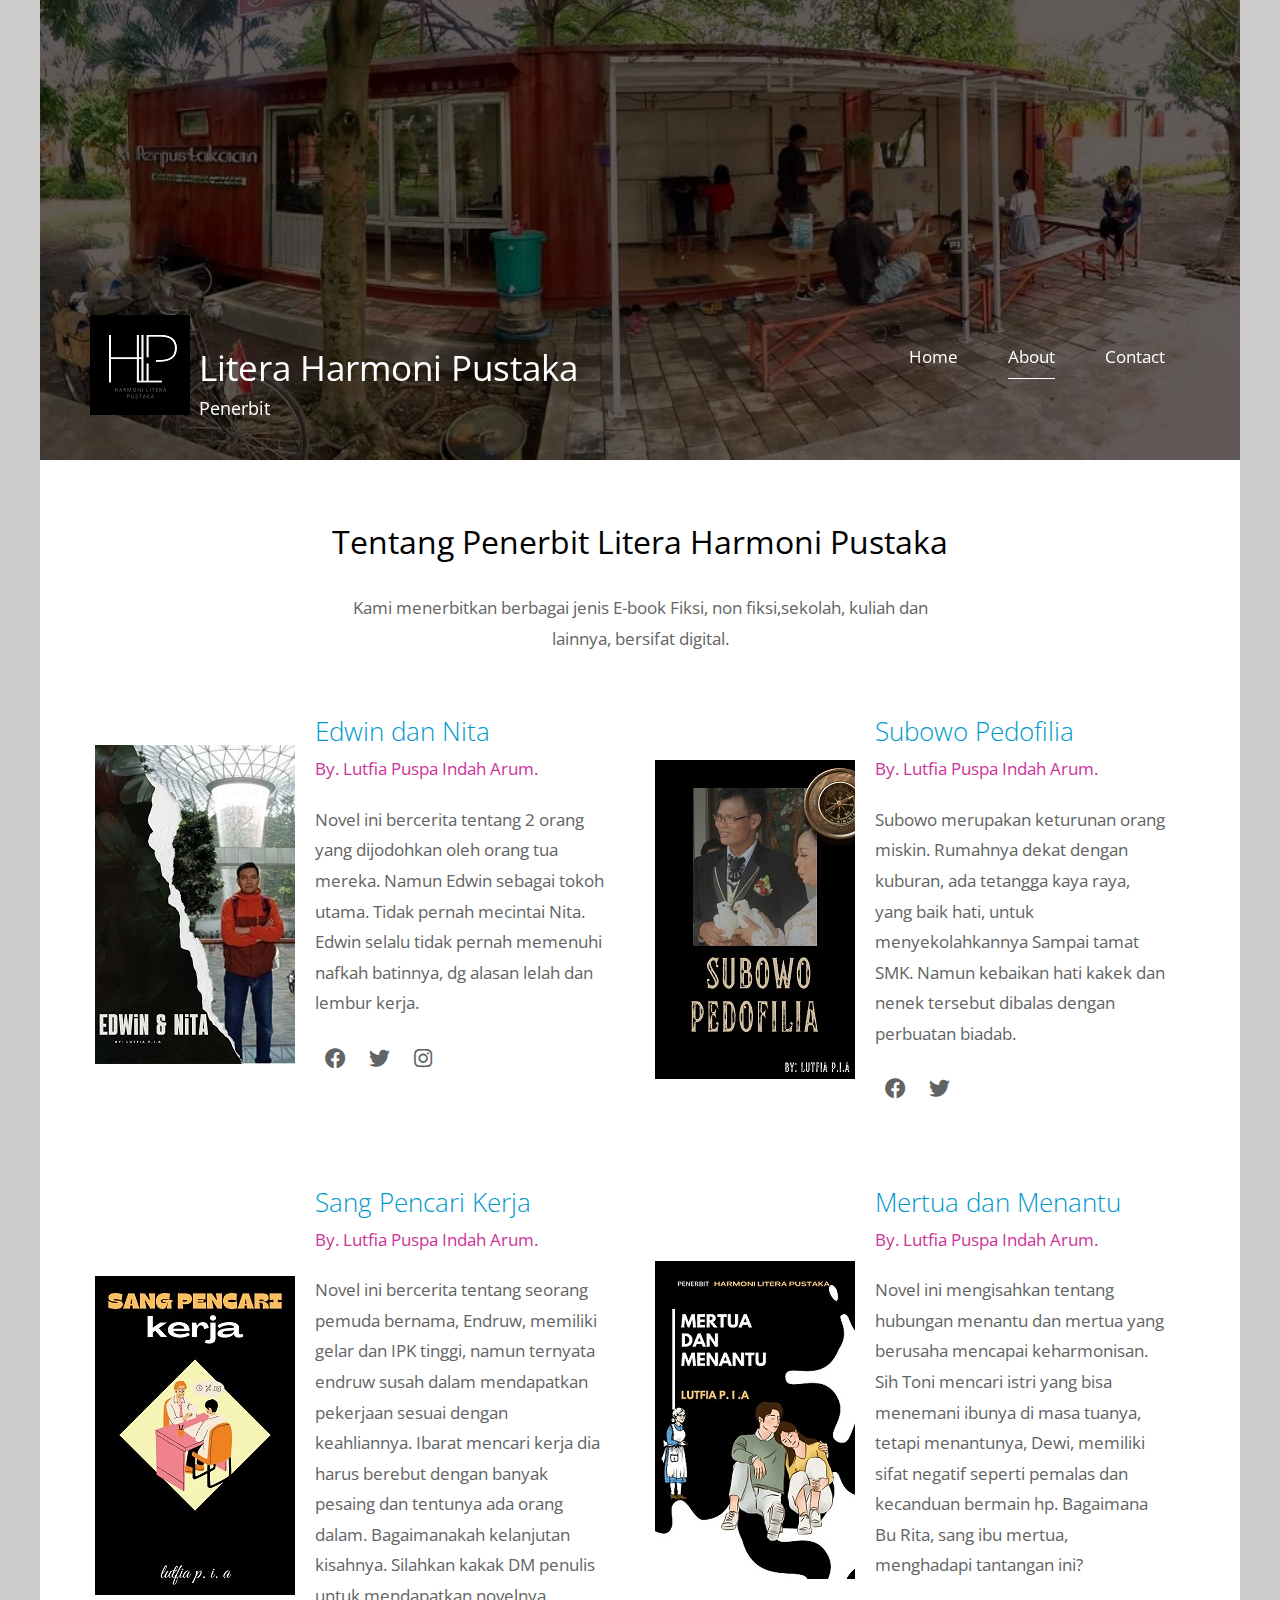
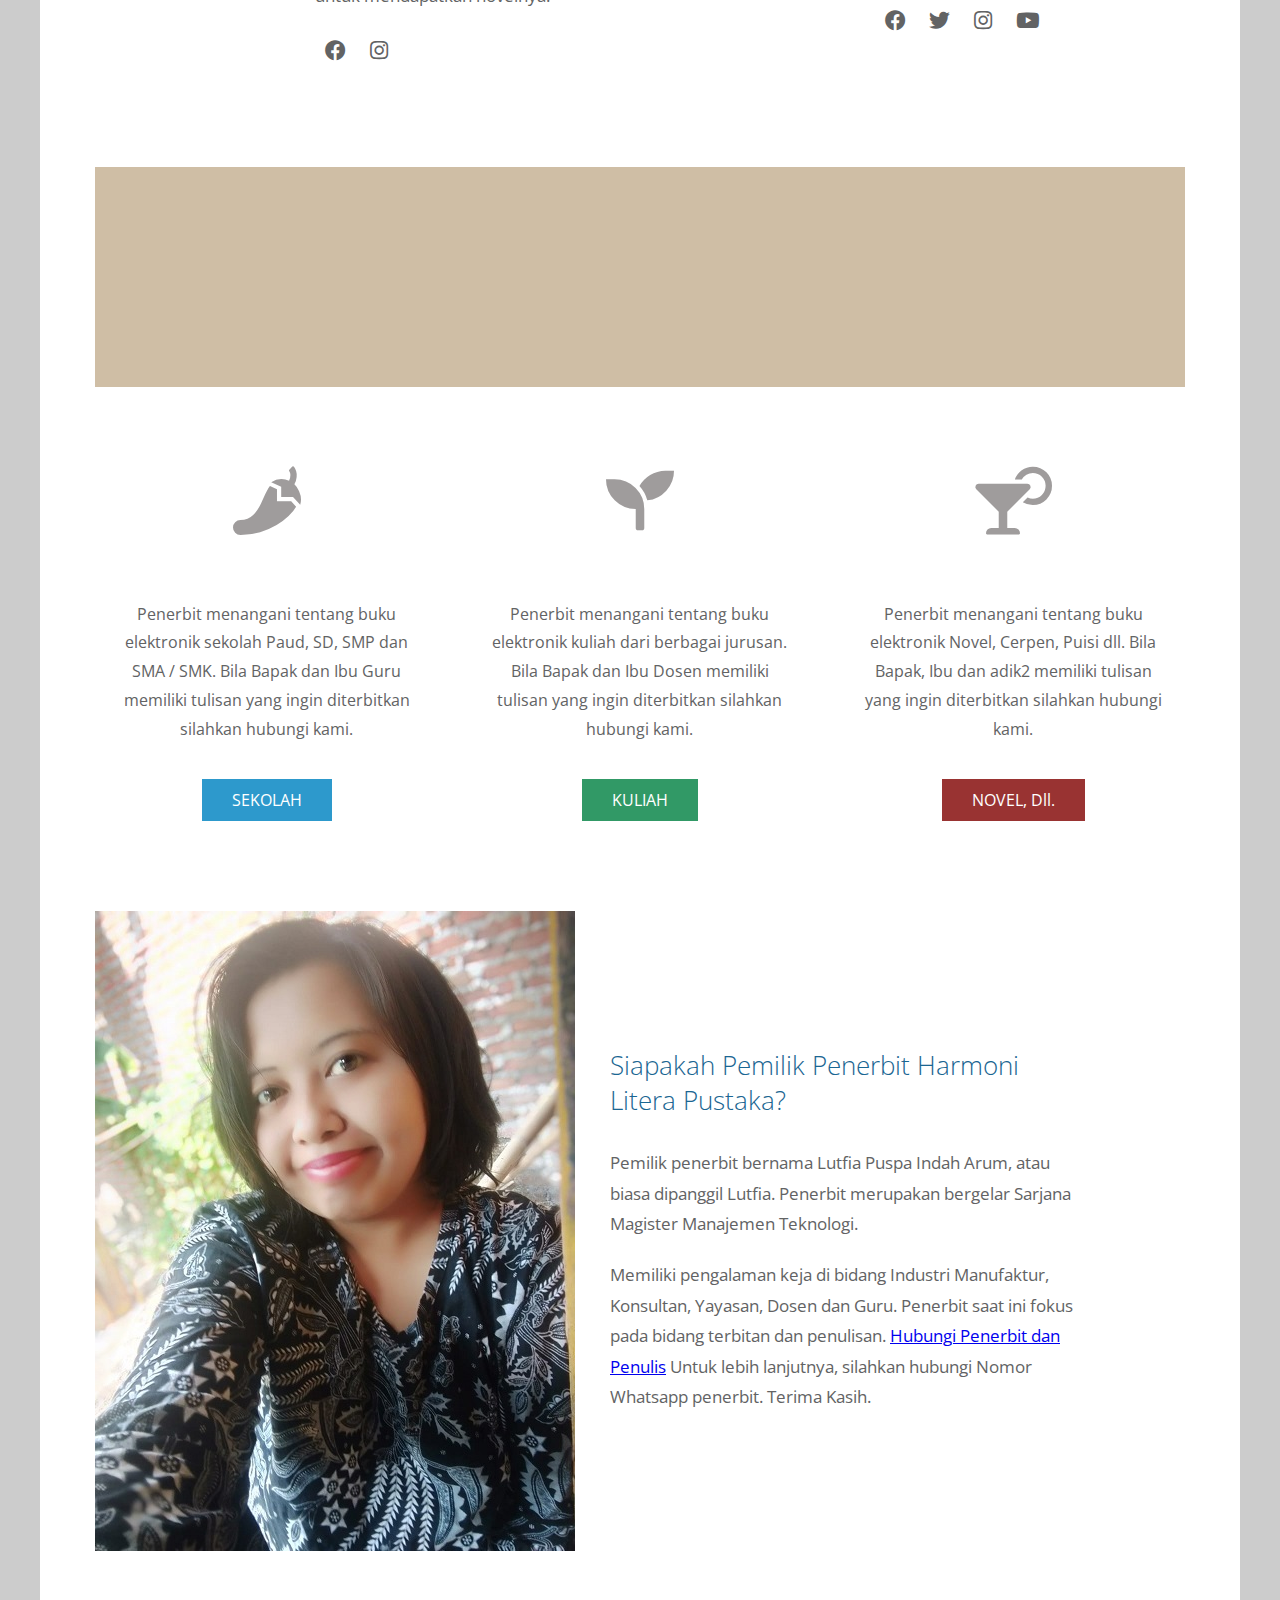
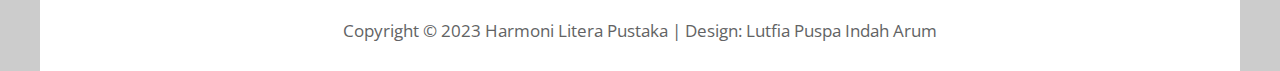
==== about.html @ 4034513a "Add files via upload" ====
<!DOCTYPE html>
<html>

<head>
	<meta charset="UTF-8" />
    <meta name="viewport" content="width=device-width, initial-scale=1.0" />
    <meta http-equiv="X-UA-Compatible" content="ie=edge" />
    <title>Litera Harmoni Pustaka - Penerbit</title>
    <link href="https://fonts.googleapis.com/css?family=Open+Sans:300,400" rel="stylesheet" />
    <link href="css/all.min.css" rel="stylesheet" />
	<link href="css/templatemo-style.css" rel="stylesheet" />
</head>
<!--

Simple House

https://templatemo.com/tm-539-simple-house

-->
<body> 

	<div class="container">
	<!-- Top box -->
		<!-- Logo & Site Name -->
		<div class="placeholder">
			<div class="parallax-window" data-parallax="scroll" data-image-src="img/simple-house-01.jpg">
				<div class="tm-header">
					<div class="row tm-header-inner">
						<div class="col-md-6 col-12">
							<img src="img/simple-house-logo.png" alt="Logo" class="tm-site-logo" /> 
							<div class="tm-site-text-box">
								<h1 class="tm-site-title">Litera Harmoni Pustaka</h1>
								<h6 class="tm-site-description">Penerbit</h6>	
							</div>
						</div>
						<nav class="col-md-6 col-12 tm-nav">
							<ul class="tm-nav-ul">
								<li class="tm-nav-li"><a href="index.html" class="tm-nav-link">Home</a></li>
								<li class="tm-nav-li"><a href="about.html" class="tm-nav-link active">About</a></li>
								<li class="tm-nav-li"><a href="contact.html" class="tm-nav-link">Contact</a></li>
							</ul>
						</nav>	
					</div>
				</div>
			</div>
		</div>

		<main>
			<header class="row tm-welcome-section">
				<h2 class="col-12 text-center tm-section-title">Tentang Penerbit Litera Harmoni Pustaka</h2>
				<p class="col-12 text-center">Kami menerbitkan berbagai jenis E-book Fiksi, non fiksi,sekolah, kuliah dan lainnya, bersifat digital.</p>
			</header>

			<div class="tm-container-inner tm-persons">
				<div class="row">
					<article class="col-lg-6">
						<figure class="tm-person">
							<img src="img/about-01.jpg" alt="Image" class="img-fluid tm-person-img" />
							<figcaption class="tm-person-description">
								<h4 class="tm-person-name">Edwin dan Nita</h4>
								<p class="tm-person-title">By. Lutfia Puspa Indah Arum.</p>
								<p class="tm-person-about">Novel ini bercerita tentang 2 orang
								yang dijodohkan oleh orang tua mereka. Namun Edwin sebagai tokoh utama.
								Tidak pernah mecintai Nita. Edwin selalu tidak pernah memenuhi nafkah batinnya, dg alasan lelah dan lembur kerja.</p>
								<div>
									<a href="https://fb.com" class="tm-social-link"><i class="fab fa-facebook tm-social-icon"></i></a>
									<a href="https://twitter.com" class="tm-social-link"><i class="fab fa-twitter tm-social-icon"></i></a>
									<a href="https://instagram.com" class="tm-social-link"><i class="fab fa-instagram tm-social-icon"></i></a>
								</div>
							</figcaption>
						</figure>
					</article>
					<article class="col-lg-6">
						<figure class="tm-person">
							<img src="img/about-02.jpg" alt="Image" class="img-fluid tm-person-img" />
							<figcaption class="tm-person-description">
								<h4 class="tm-person-name">Subowo Pedofilia</h4>
								<p class="tm-person-title">By. Lutfia Puspa Indah Arum.</p>
								<p class="tm-person-about">Subowo merupakan keturunan orang miskin.
								Rumahnya dekat dengan kuburan, ada tetangga kaya raya, yang baik hati, untuk menyekolahkannya
								Sampai tamat SMK. Namun kebaikan hati kakek dan nenek tersebut dibalas dengan perbuatan biadab.</p>
								<div>
									<a href="https://fb.com" class="tm-social-link"><i class="fab fa-facebook tm-social-icon"></i></a>
									<a href="https://twitter.com" class="tm-social-link"><i class="fab fa-twitter tm-social-icon"></i></a>
								</div>
							</figcaption>
						</figure>
					</article>
					<article class="col-lg-6">
						<figure class="tm-person">
							<img src="img/about-03.jpg" alt="Image" class="img-fluid tm-person-img" />
							<figcaption class="tm-person-description">
								<h4 class="tm-person-name">Sang Pencari Kerja</h4>
								<p class="tm-person-title">By. Lutfia Puspa Indah Arum.</p>
								<p class="tm-person-about">Novel ini bercerita tentang seorang pemuda bernama,
								Endruw, memiliki gelar dan IPK tinggi, namun ternyata endruw susah dalam mendapatkan pekerjaan 
								sesuai dengan keahliannya. Ibarat mencari kerja dia harus berebut dengan banyak pesaing dan tentunya ada orang dalam.
								Bagaimanakah kelanjutan kisahnya. Silahkan kakak DM penulis untuk mendapatkan novelnya.</p>
								<div>
									<a href="https://fb.com" class="tm-social-link"><i class="fab fa-facebook tm-social-icon"></i></a>
									<a href="https://instagram.com" class="tm-social-link"><i class="fab fa-instagram tm-social-icon"></i></a>
								</div>
							</figcaption>
						</figure>
					</article>
					<article class="col-lg-6">
						<figure class="tm-person">
							<img src="img/about-04.jpg" alt="Image" class="img-fluid tm-person-img" />
							<figcaption class="tm-person-description">
								<h4 class="tm-person-name">Mertua dan Menantu</h4>
								<p class="tm-person-title">By. Lutfia Puspa Indah Arum.</p>
								<p class="tm-person-about">Novel ini mengisahkan tentang hubungan menantu dan mertua yang berusaha mencapai keharmonisan. 
								Sih Toni mencari istri yang bisa menemani ibunya di masa tuanya, tetapi menantunya, Dewi, memiliki sifat negatif seperti pemalas dan kecanduan bermain hp.
								Bagaimana Bu Rita, sang ibu mertua, menghadapi tantangan ini?</p>
								<div>
									<a href="https://fb.com" class="tm-social-link"><i class="fab fa-facebook tm-social-icon"></i></a>
									<a href="https://twitter.com" class="tm-social-link"><i class="fab fa-twitter tm-social-icon"></i></a>
									<a href="https://instagram.com" class="tm-social-link"><i class="fab fa-instagram tm-social-icon"></i></a>
									<a href="https://youtube.com" class="tm-social-link"><i class="fab fa-youtube tm-social-icon"></i></a>
								</div>
							</figcaption>
						</figure>
					</article>
				</div>
			</div>
			<div class="tm-container-inner tm-featured-image">
				<div class="row">
					<div class="col-12">
						<div class="placeholder-2">
							<div class="parallax-window-2" data-parallax="scroll" data-image-src="img/about-05.jpg"></div>		
						</div>
					</div>
				</div>
			</div>
			<div class="tm-container-inner tm-features">
				<div class="row">
					<div class="col-lg-4">
						<div class="tm-feature">
							<i class="fas fa-4x fa-pepper-hot tm-feature-icon"></i>
							<p class="tm-feature-description">Penerbit menangani tentang buku elektronik sekolah Paud, SD, SMP dan SMA / SMK. Bila Bapak dan Ibu Guru memiliki tulisan yang ingin diterbitkan silahkan hubungi kami.</p>
							<a href="index.html" class="tm-btn tm-btn-primary">SEKOLAH</a>
						</div>
					</div>
					<div class="col-lg-4">
						<div class="tm-feature">
							<i class="fas fa-4x fa-seedling tm-feature-icon"></i>
							<p class="tm-feature-description">Penerbit menangani tentang buku elektronik kuliah dari berbagai jurusan. Bila Bapak dan Ibu Dosen memiliki tulisan yang ingin diterbitkan silahkan hubungi kami.</p>
							<a href="index.html" class="tm-btn tm-btn-success">KULIAH</a>
						</div>
					</div>
					<div class="col-lg-4">
						<div class="tm-feature">
							<i class="fas fa-4x fa-cocktail tm-feature-icon"></i>
							<p class="tm-feature-description">Penerbit menangani tentang buku elektronik Novel, Cerpen, Puisi dll. Bila Bapak, Ibu dan adik2 memiliki tulisan yang ingin diterbitkan silahkan hubungi kami.</p>
							<a href="index.html" class="tm-btn tm-btn-danger">NOVEL, Dll.</a>
						</div>
					</div>
				</div>
			</div>
			<div class="tm-container-inner tm-history">
				<div class="row">
					<div class="col-12">
						<div class="tm-history-inner">
							<img src="img/about-06.jpg" alt="Image" class="img-fluid tm-history-img" />
							<div class="tm-history-text"> 
								<h4 class="tm-history-title">Siapakah Pemilik Penerbit Harmoni Litera Pustaka?</h4>
								<p class="tm-mb-p">Pemilik penerbit bernama Lutfia Puspa Indah Arum, atau biasa dipanggil Lutfia. Penerbit merupakan bergelar Sarjana Magister Manajemen Teknologi.</p>
								<p>Memiliki pengalaman keja di bidang Industri Manufaktur, Konsultan, Yayasan, Dosen dan Guru. Penerbit saat ini fokus pada bidang terbitan dan penulisan. <a href="https://wa.me/6282245206778">Hubungi Penerbit dan Penulis</a> Untuk lebih lanjutnya, silahkan hubungi Nomor Whatsapp penerbit. Terima Kasih.</p>
							</div>
						</div>	
					</div>
				</div>
			</div>
		</main>

		<footer class="tm-footer text-center">
			<p>Copyright &copy; 2023 Harmoni Litera Pustaka
            
            | Design: <a rel="nofollow" href="https://templatemo.com">Lutfia Puspa Indah Arum</a></p>
		</footer>
	</div>
	<script src="js/jquery.min.js"></script>
	<script src="js/parallax.min.js"></script>
</body>
</html>
---- css/templatemo-style.css ----
/*

Simple House

https://templatemo.com/tm-539-simple-house

*/

ul, nav, body, h1, h2, h4, h6, p, figure {
  margin: 0;
  padding: 0;
}

a, button { transition: all 0.3s ease; }

/* Bootstrap grid system  */

html {
  box-sizing: border-box;
  -ms-overflow-style: scrollbar;
}

*,
*::before,
*::after {
  box-sizing: inherit;
}

.container {
  width: 100%;
  max-width: 1200px;
  margin-right: auto;
  margin-left: auto;
}

.tm-container-inner,
.tm-container-inner-2 {
  padding-left: 15px;
  padding-right: 15px;
}

.row {
  display: -ms-flexbox;
  display: flex;
  -ms-flex-wrap: wrap;
  flex-wrap: wrap;
  margin-left: -15px;
  margin-right: -15px;
}

.col-lg-3,
.col-lg-4,
.col-lg-6,
.col-md-4,
.col-md-6,
.col-sm-6, 
.col-12 {
  position: relative;
  width: 100%;
  padding-right: 15px;
  padding-left: 15px;
}

.col-12 {
  -ms-flex: 0 0 100%;
  flex: 0 0 100%;
  max-width: 100%;
}

@media (min-width: 576px) {
  .col-sm-6 {
    -ms-flex: 0 0 50%;
    flex: 0 0 50%;
    max-width: 50%;
  }
}

@media (min-width: 768px) {
  .col-md-4 {
    -ms-flex: 0 0 33.333333%;
    flex: 0 0 33.333333%;
    max-width: 33.333333%;
  }
  
  .col-md-6 {
    -ms-flex: 0 0 50%;
    flex: 0 0 50%;
    max-width: 50%;
  }
}

@media (min-width: 992px) {
  .col-lg-3 {
    -ms-flex: 0 0 25%;
    flex: 0 0 25%;
    max-width: 25%;
  }
  
  .col-lg-4 {
    -ms-flex: 0 0 33.333333%;
    flex: 0 0 33.333333%;
    max-width: 33.333333%;
  }
  
  .col-lg-6 {
    -ms-flex: 0 0 50%;
    flex: 0 0 50%;
    max-width: 50%;
  }
}

/*
  primary: #2D99CC
  success: #319966
  danger: #993332
*/

.tm-btn {
  display: inline-block;
  font-size: 1rem;
  width: auto;
  padding: 10px 30px;
  text-decoration: none;
  cursor: pointer;
  border: 0;
}

.tm-btn-default {
  border: 1px solid #ccc;
  background-color: transparent;
  color: #626364;
}

.tm-btn-default:hover,
.tm-btn-default:focus {
  color: white;
  background-color: #98999A;
}

.tm-btn-primary {
  background-color: #2D99CC;
  color: white;
}

.tm-btn-primary:hover,
.tm-btn-primary:focus {
  background-color: #1b6f96;
}

.tm-btn-success {
  background-color: #319966;
  color: white;
}

.tm-btn-success:hover,
.tm-btn-success:focus {
  background-color: #1d6e46;
}

.tm-btn-danger {
  background-color: #993332;
  color: white;
}

.tm-btn-danger:hover,
.tm-btn-danger:focus {
  background-color: #752423;
}

.tm-mb-45 {
  margin-bottom: 45px;
}

.tm-mb-p {
    margin-bottom: 20px;
}

.tm-text-success {
  color: #319966;
}

.text-center {
  text-align: center;
}

.hidden {
  display: none !important;
}

.img-fluid {
  max-width: 100%;
  height: auto;
}

body {
  font-family: 'Open Sans', Arial, sans-serif;
  font-size: 17px;
  background-color: #ccc;
  overflow-x: hidden;
}

.container {
  background-color: white;
}

p, address {
  color: #626364;
  line-height: 1.8;
}

/* Set width and height in JS */
.placeholder {
  width: 100%;
  min-height: 460px;
  background-color: #556E5B;
}

.placeholder-2 {
  width: 100%;
  min-height: 220px;
  background-color: #CFBEA5;
  position: relative;
  z-index: 998;
}

.parallax-window {
  min-height: 460px;
  background: transparent;
  position: relative;
}

.parallax-window-2 {
  min-height: 220px;
  width: 100%;
  margin-left: auto;
  margin-right: auto;
  background: transparent;
  position: relative;
}

.parallax-mirror {
  z-index: 999 !important;
}

.tm-header {
  position: absolute;
  bottom: 0;
  left: 0;
  width: 100%;
  color: white;
  z-index: 1000;
}

.tm-header-inner {
  padding: 40px 50px;
}

@media (max-width: 991px) {
  .tm-header-inner {
    padding: 30px 15px;
  }
}

.tm-site-logo {
  display: inline-block;
  margin-right: 5px;
}

.tm-site-text-box {
  display: inline-block;
}

.tm-site-title {
  font-size: 2.2rem;
  font-weight: 400;
  margin-bottom: 5px;
}

.tm-site-description {
  font-size: 1.1rem;
  font-weight: 400;
}

.tm-nav {
  text-align: right;
  margin-top: 30px;
}

.tm-nav-ul {
  display: flex;
  justify-content: flex-end;
}

.tm-nav-li {
  list-style: none;
  display: block;
  margin-bottom: 0;
  padding-right: 25px;
  padding-left: 25px;
}

@media (max-width: 991px) {
  .tm-nav-li {
    padding-right: 15px;
    padding-left: 15px;
  }
}

.tm-nav-link {
  color: white;
  text-decoration: none;
  padding-bottom: 10px;
}

.tm-nav-link.active,
.tm-nav-link:hover {
  border-bottom: 1px solid white;
}

.tm-welcome-section {
  margin: 60px auto;
  max-width: 655px;
}

.tm-section-title {
  font-size: 2rem;
  font-weight: 400;
  margin-bottom: 30px;
}

.tm-gallery {
  margin-bottom: 80px;
}

.tm-gallery-page {
  max-width: 280px;
  margin-left: auto;
  margin-right: auto;
  display: -ms-flexbox;
  display: flex;
  -ms-flex-wrap: wrap;
  flex-wrap: wrap;
}

.tm-gallery-description {
  font-size: 0.95rem;
}

.tm-section,
.tm-container-inner,
.tm-container-inner-2 {
  margin-left: auto;
  margin-right: auto;
}

/* Small devices (landscape phones, 576px and up) */
@media (min-width: 576px) {
  .tm-gallery-page {
    max-width: 560px;
  }
}

/* Medium devices (tablets, 768px and up) */
@media (min-width: 768px) {
  .tm-gallery-page,
  .tm-section,
  .tm-container-inner,
  .tm-container-inner-2 {
    max-width: 840px;
  }
}

/* Large devices (desktops, 992px and up) */
@media (min-width: 992px) {
  .tm-gallery-page,
  .tm-section {
    max-width: 1120px;
  }
  
  .tm-container-inner {
    max-width: 1120px;
  }
  
  .tm-container-inner-2 {
    max-width: 900px;
  }
}

.tm-gallery-item {
  max-width: 280px;
}

.tm-gallery-img {
  margin-bottom: 20px;
}

.tm-gallery-title {
  font-size: 1.3rem;
  font-weight: 400;
  color: #1A6692;
  margin-bottom: 15px;
}

.tm-gallery-description {
  margin-bottom: 20px;
}

.tm-gallery-price {
  font-size: 1.25rem;
  color: #2F956D;
  margin-bottom: 60px;
}

.tm-paging-links {
  text-align: center;
  margin-bottom: 40px;
}

.tm-paging-item {
  list-style: none;
  display: inline-block;
  border: 1px solid #2F956D;
  margin: 7px;
}

.tm-paging-link {
  padding: 10px 30px;
  display: flex;
  align-items: center;
  justify-content: center;
  text-decoration: none;
  color: #2F956D;
  background-color: transparent;
}

.tm-paging-link.active,
.tm-paging-link:hover {
  background-color: #2F956D;
  color: white;
}

.tm-description-figure {
  text-align: center;  
}

.tm-description-box {
  margin-left: auto;
  margin-right: auto;
}

.tm-description-box {
  padding-left: 0;
  padding-right: 0;
  display: flex;
  flex-direction: column;
  margin-top: 30px;
  max-width: 530px;
}

@media (min-width: 768px) {
  .tm-description-box {
    padding-left: 5px;
    padding-right: 40px;
    margin-top: 0;
  }
}

.tm-right {
  align-self: flex-end;
}

.tm-footer {
  padding: 25px 15px;
  margin-top: 40px;
}

.tm-footer a {
  color: #626364;
  text-decoration: none;
}

.tm-footer a:hover {
  color: #1A6692;
}

/* About */
.tm-persons {
  margin-bottom: 20px;
}

.tm-person {
  display: flex;
  flex-direction: column;
  align-items: center;
  justify-content: center;
  margin-bottom: 60px;
}

@media (min-width: 420px) {
  .tm-person {
    flex-direction: row;
  }
}

.tm-person-description {
  padding-left: 20px;
  padding-right: 20px;
}

.tm-person-name {
  font-size: 1.6rem;
  font-weight: 300;
  color: #09C;
  margin-bottom: 5px;
  margin-top: 15px;
}

@media (min-width: 420px) {
  .tm-person-name {
    margin-top: 0;
  }
}

.tm-person-title {
  color: #C39;
  margin-bottom: 20px;
}

.tm-person-about {
  margin-bottom: 20px;
}

.tm-social-link {
  color: #626364;
  display: inline-block;
  border-radius: 1px;
  background-color: transparent;
  font-size: 1.3rem;
  text-decoration: none;
  width: 40px;
  height: 40px;
  margin-right: 0;
  margin-bottom: 15px;
}

.tm-social-link:hover {
  color: white;
  background-color: #626364;
}

.tm-social-icon {
  display: flex;
  align-items: center;
  justify-content: center;
  width: 100%;
  height: 100%;
}

.tm-feature {
  text-align: center;
  padding: 45px 20px;
}

.tm-feature-icon {
  color: #9f9c9c;
  margin-bottom: 65px;
}

.tm-feature-description {
  margin-bottom: 35px;
  font-size: 1rem;
}

.tm-features {
  margin-top: 35px;
}

.tm-history {
  margin-top: 45px;
}

.tm-history-inner {
  display: flex;
  align-items: center;
  justify-content: center;
  flex-direction: column;
}

.tm-history-img {
  max-width: 100%;
}

@media (min-width: 768px) {
 .tm-history-img {
    max-width: 50%;
  }
  
  .tm-history-inner {
    flex-direction: row;
  }
}

.tm-history-title {
  font-size: 1.6rem;
  font-weight: 300;
  color: #1A6692;
  margin-bottom: 30px;
}

.tm-history-text {
  max-width: 480px;
  margin: 15px auto 0;
}

.tm-history-description {
  margin-bottom: 40px;
}

@media (min-width: 768px) {
 .tm-history-text {
    max-width: auto;
    margin: 0 auto 0 35px;
  } 
}

/* Contact Page */
.tm-contact-form {
  max-width: 100%;
}

@media (min-width: 768px) {
 .tm-contact-form {
    max-width: 310px;
  } 
}

.tm-d-flex {
  display: flex;
  flex-direction: column;
}

.tm-btn-right {
  align-self: flex-end;
}

.form-group {
  margin-bottom: 30px;
}

.form-control {
  display: block;
  width: 100%;
  padding: 0.375rem 0.75rem;
  font-size: 1.1rem;
  font-weight: 400;
  line-height: 1.5;
  color: #626364;
  background-color: #fff;
  background-clip: padding-box;
  border: 1px solid #ced4da;
  border-right: 0;
  border-top: 0;
  border-left: 0;
  border-radius: 0;
  transition: border-color 0.15s ease-in-out, box-shadow 0.15s ease-in-out;
}

.form-control::-ms-expand {
  background-color: transparent;
  border: 0;
}

.form-control:focus {
  color: #495057;
  background-color: #fff;
  border-color: #80bdff;
  outline: 0;
  box-shadow: 0 0 0 0.2rem rgba(0, 123, 255, 0.25);
}

.form-control::-webkit-input-placeholder {
  color: #6c757d;
  opacity: 1;
}

.form-control::-moz-placeholder {
  color: #6c757d;
  opacity: 1;
}

.form-control:-ms-input-placeholder {
  color: #6c757d;
  opacity: 1;
}

.form-control::-ms-input-placeholder {
  color: #6c757d;
  opacity: 1;
}

.form-control::placeholder {
  color: #6c757d;
  opacity: 1;
}

.tm-info-title {
  font-size: 1.6rem;
  font-weight: 300;
  margin-bottom: 30px;
}

address {
  font-style: normal;
  margin-bottom: 50px;
}

.tm-address-box {
  max-width: 100%;
}

@media (min-width: 768px) {
 .tm-address-box {
    max-width: 315px;
  } 
}

.tm-contact-icon {
  display: inline-block;
  margin-right: 25px;
  color: #319966;
}

.tm-contact-link {
  display: inline-block;
  color: #626364;
  margin-bottom: 25px;
  text-decoration: none;
}

.tm-contact-social {
  margin-top: 10px;
}

.tm-map {
  max-width: 900px;
  height: 450px;
  width: 100%;
  margin-left: auto;
  margin-right: auto;
}

.tm-map iframe {
  width: 100%;
  height: 100%;
}

.tm-contact-section {
  padding-bottom: 30px;
}

.tm-map-section {
  padding-top: 40px;
  padding-bottom: 40px;
}

.tm-info-section {
  padding-top: 30px;
}

.tm-faq {
  max-width: 650px;
  margin-left: auto;
  margin-right: auto;
}

.tm-accordion {
  padding-top: 40px;
}

/* https://www.w3schools.com/howto/howto_js_accordion.asp */
/* Style the buttons that are used to open and close the accordion panel */
.accordion {
  font-size: 1.2rem;
  font-family: 'Open Sans', Helevetica, Arial, sans-serif;
  color: #999;
  background-color: transparent;
  border: 1px solid #d0d0d0;
  margin-bottom: 17px;
  margin-top: 17px;
  cursor: pointer;
  padding: 10px 20px 6px;
  width: 100%;
  text-align: left;
  outline: none;
  transition: 0.4s;
}

/* Add a background color to the button if it is clicked on (add the .active class with JS), and when you move the mouse over it (hover) */
.accordion.active, .accordion:hover {
  color: #09C;
}

@keyframes changeIcon {
  0% {
    content: '\f0d9';
  }
  50% {
    color: white;
  }
  100% {
    content: "\f0d7";
  }
}

@keyframes changeIconBack {
  0% {
    content: '\f0d7';
  }
  50% {
    color: white;
  }
  100% {
    content: "\f0d9";
  }
}

.accordion:after {
  font-family: 'Font Awesome 5 Free';
  font-weight: 900;
  animation: changeIconBack 0.3s linear;
  content: '\f0d9';
  font-size: 2rem;
  color: #999;
  float: right;
  margin-left: 5px;
}

.accordion.active:after {
  animation: changeIcon 0.3s linear;
  content: '\f0d7';
}

/* Style the accordion panel. Note: hidden by default */
.panel {
  background-color: white;
  max-height: 0;
  overflow: hidden;
  transition: max-height 0.2s ease-out;
}

.panel p {
  padding: 5px 20px 30px;
}
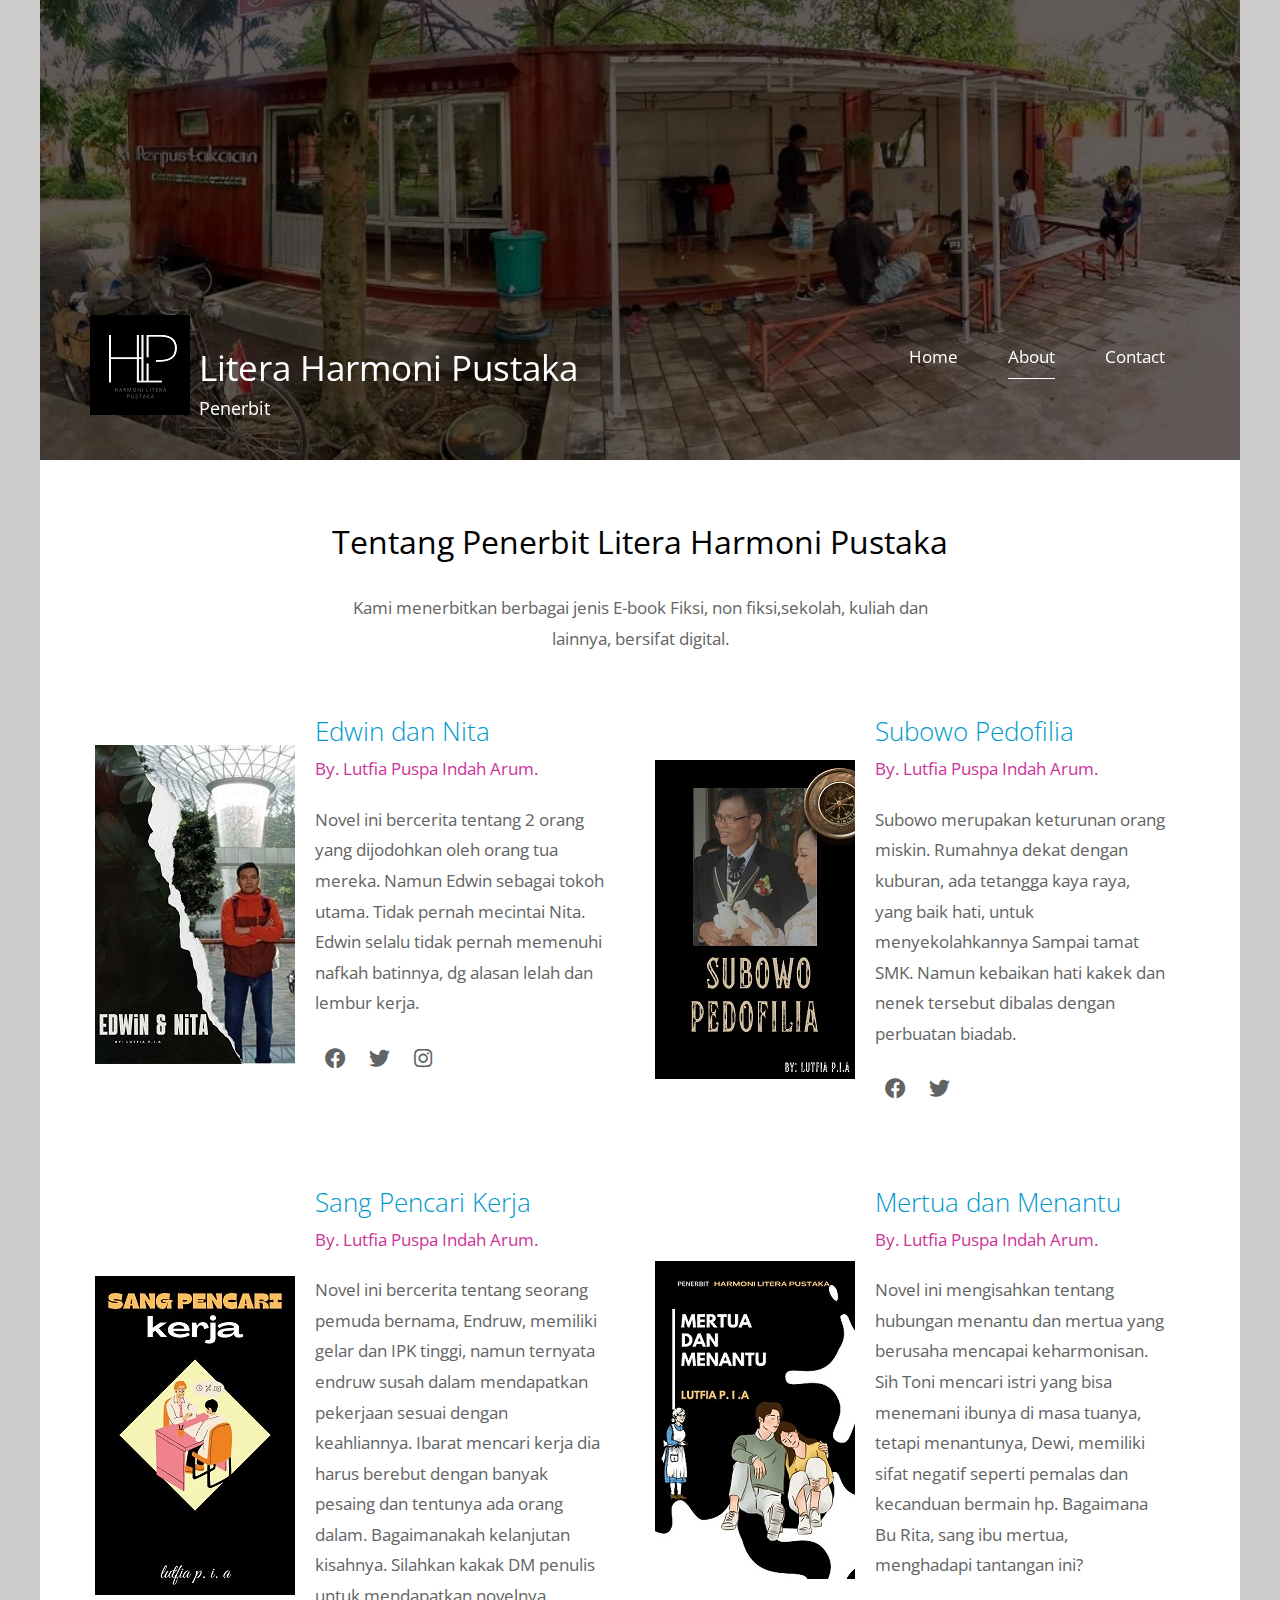
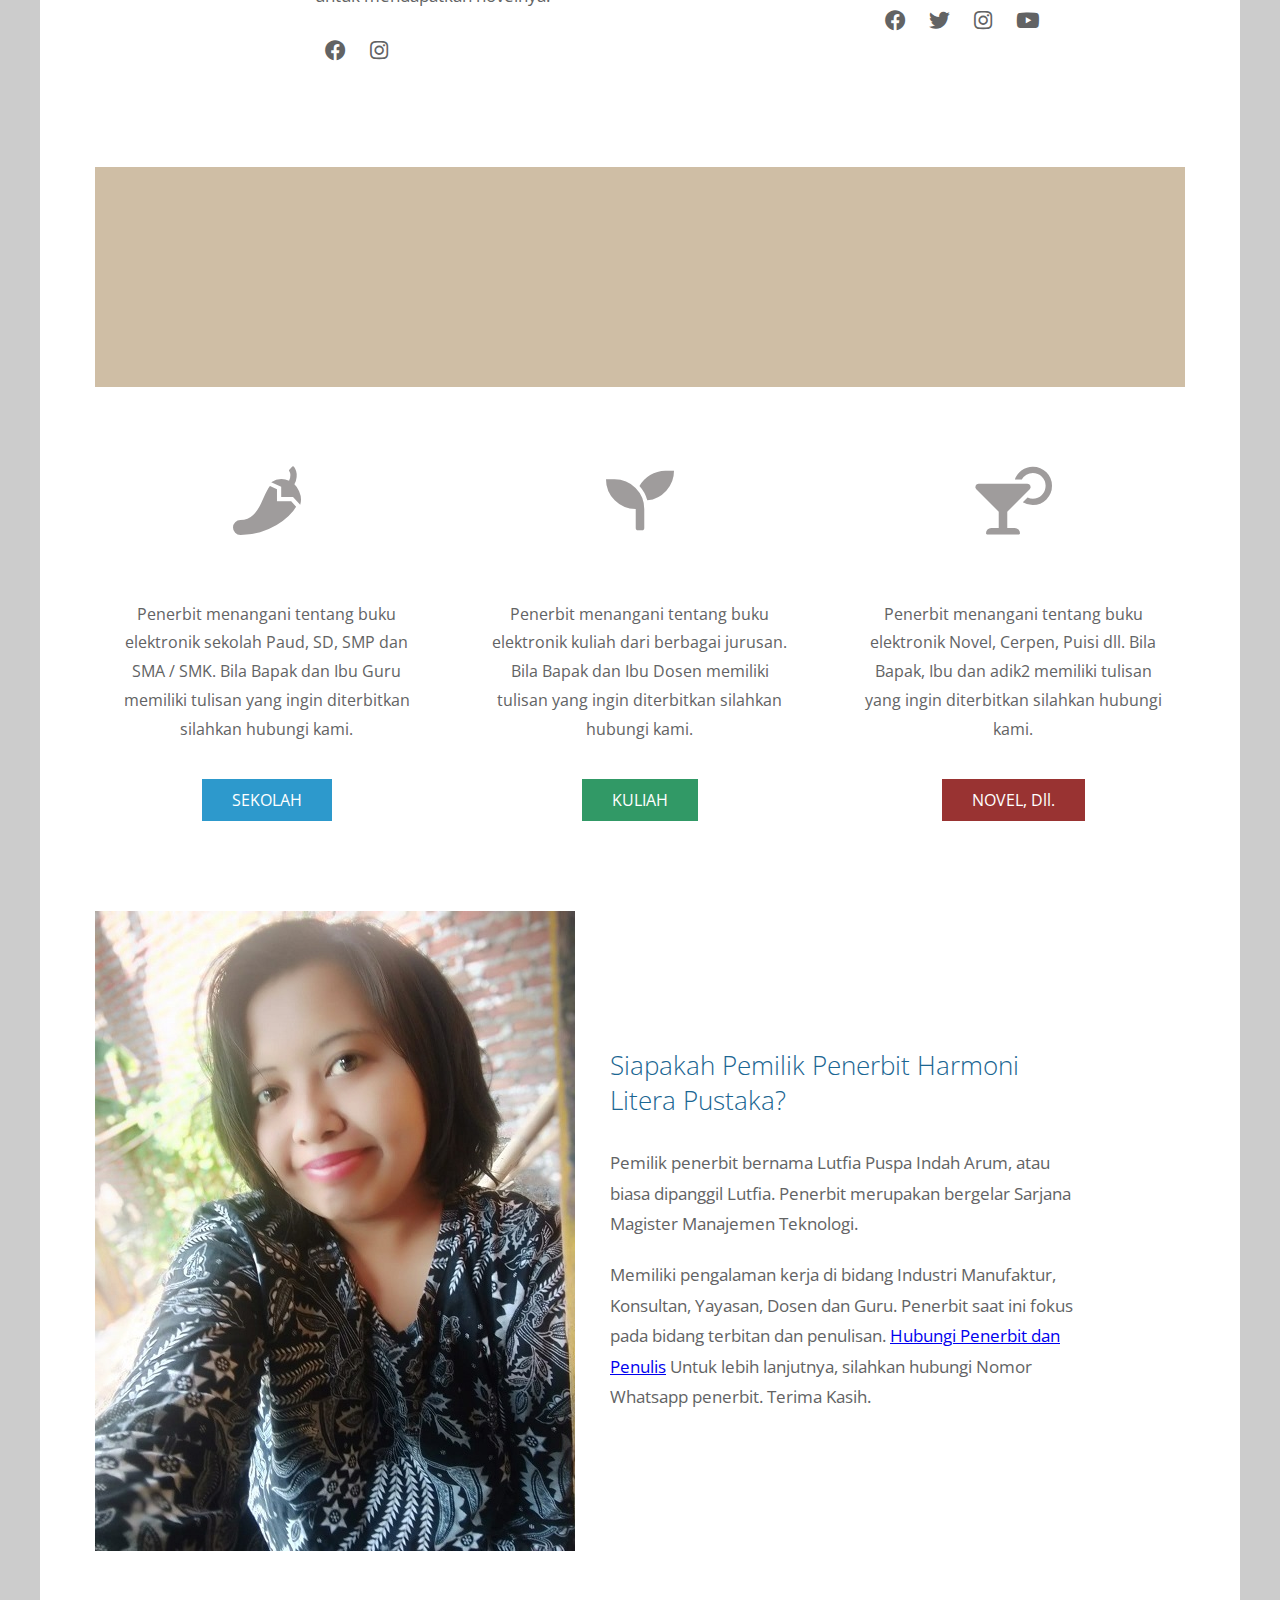
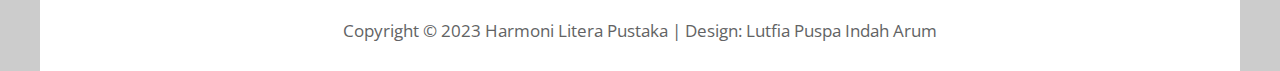
==== commit d03e0a55: "Update about.html" ====
--- a/about.html
+++ b/about.html
@@ -165,7 +165,7 @@
 							<div class="tm-history-text"> 
 								<h4 class="tm-history-title">Siapakah Pemilik Penerbit Harmoni Litera Pustaka?</h4>
 								<p class="tm-mb-p">Pemilik penerbit bernama Lutfia Puspa Indah Arum, atau biasa dipanggil Lutfia. Penerbit merupakan bergelar Sarjana Magister Manajemen Teknologi.</p>
-								<p>Memiliki pengalaman keja di bidang Industri Manufaktur, Konsultan, Yayasan, Dosen dan Guru. Penerbit saat ini fokus pada bidang terbitan dan penulisan. <a href="https://wa.me/6282245206778">Hubungi Penerbit dan Penulis</a> Untuk lebih lanjutnya, silahkan hubungi Nomor Whatsapp penerbit. Terima Kasih.</p>
+								<p>Memiliki pengalaman kerja di bidang Industri Manufaktur, Konsultan, Yayasan, Dosen dan Guru. Penerbit saat ini fokus pada bidang terbitan dan penulisan. <a href="https://wa.me/6282245206778">Hubungi Penerbit dan Penulis</a> Untuk lebih lanjutnya, silahkan hubungi Nomor Whatsapp penerbit. Terima Kasih.</p>
 							</div>
 						</div>	
 					</div>
@@ -182,4 +182,4 @@
 	<script src="js/jquery.min.js"></script>
 	<script src="js/parallax.min.js"></script>
 </body>
-</html>+</html>
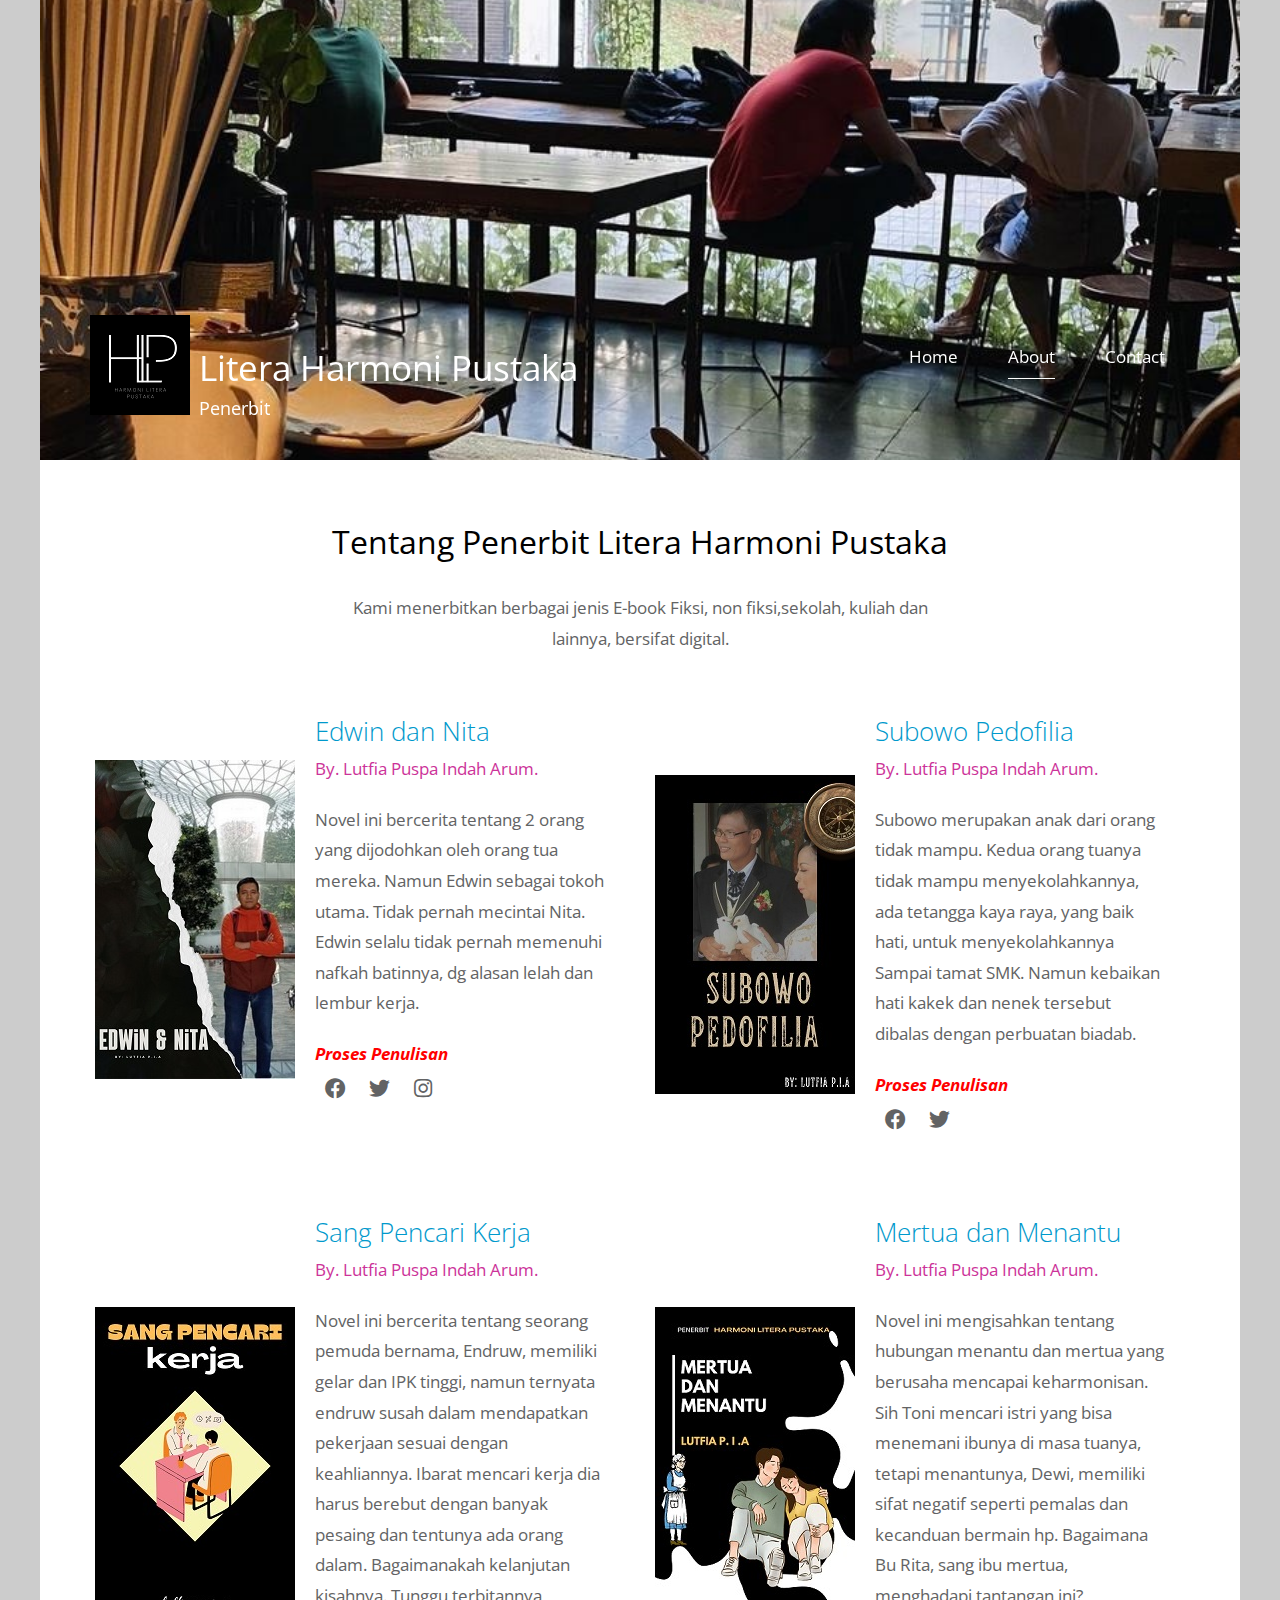
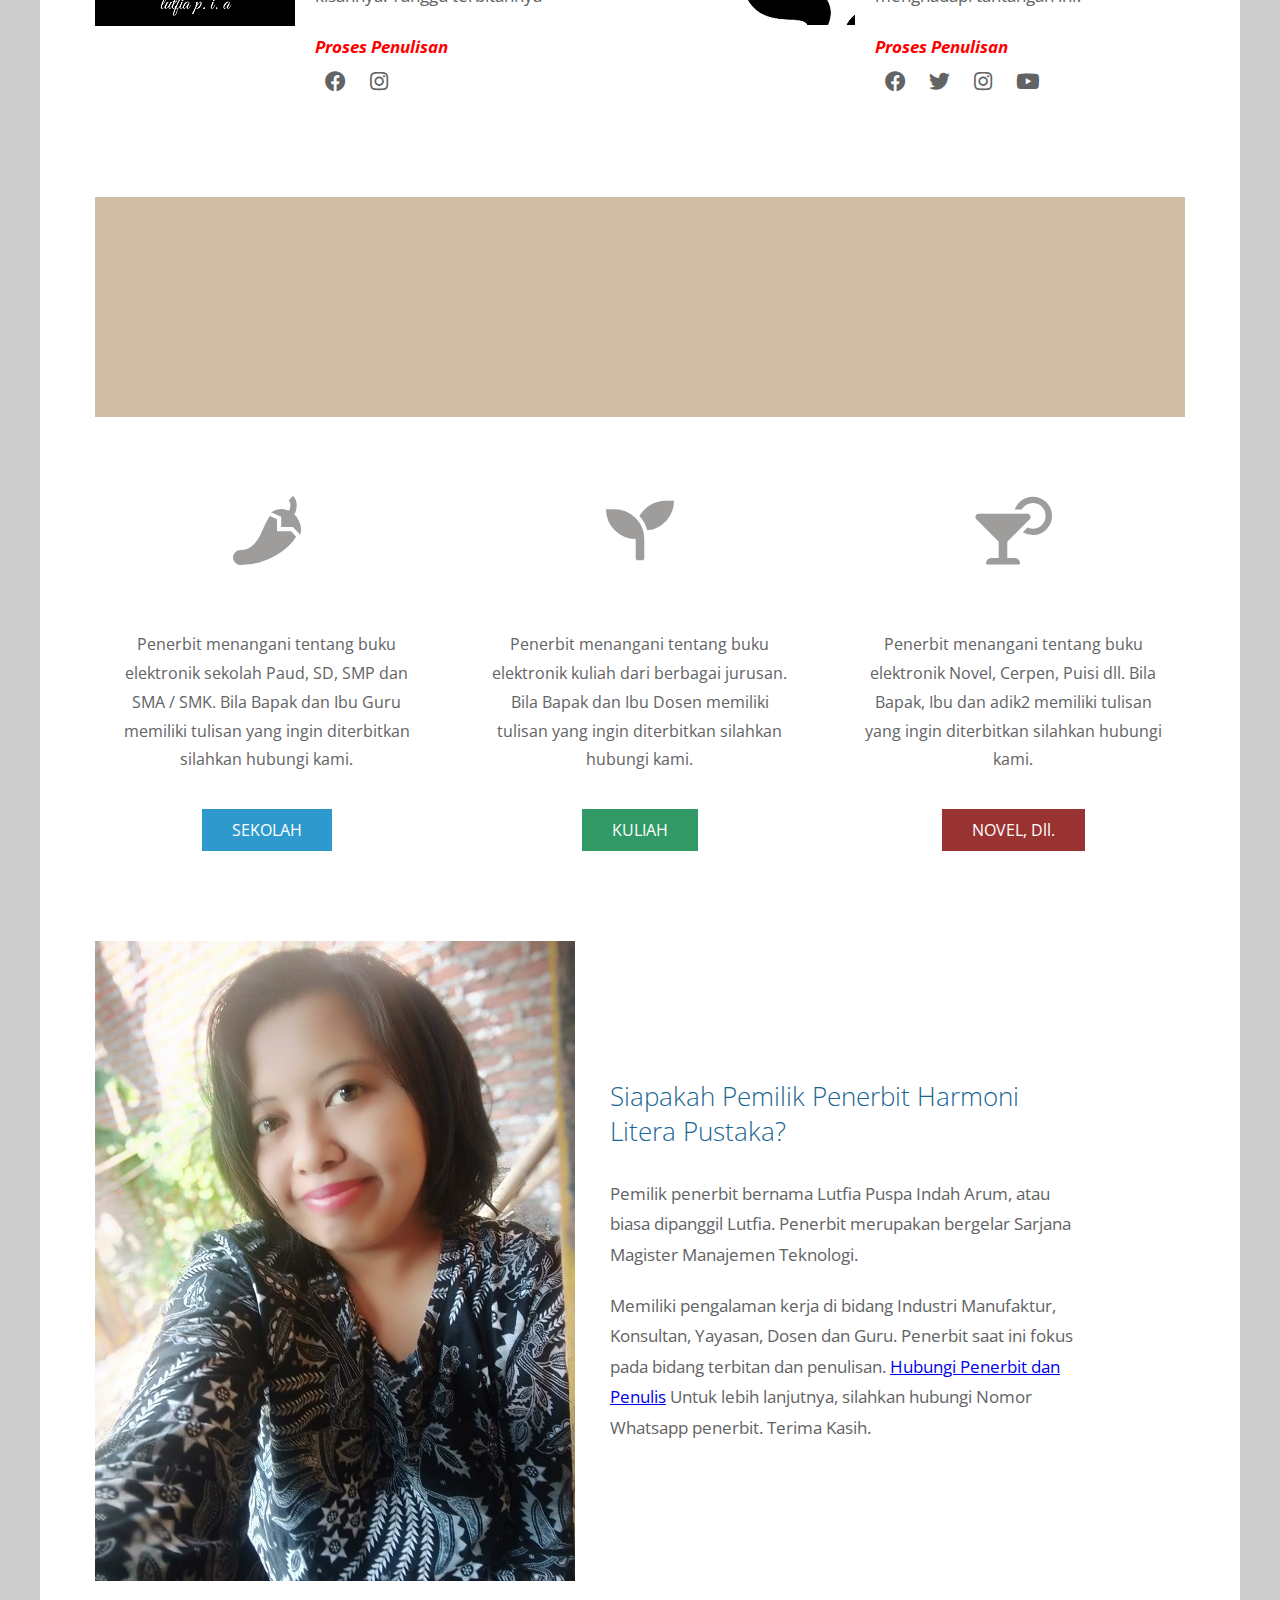
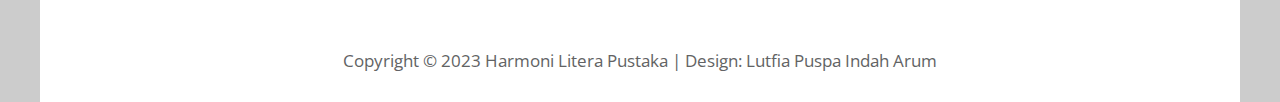
==== commit 07cdbd3d: "Update about.html" ====
--- a/about.html
+++ b/about.html
@@ -63,6 +63,7 @@
 								yang dijodohkan oleh orang tua mereka. Namun Edwin sebagai tokoh utama.
 								Tidak pernah mecintai Nita. Edwin selalu tidak pernah memenuhi nafkah batinnya, dg alasan lelah dan lembur kerja.</p>
 								<div>
+									<p><i><b style="color: red;">Proses Penulisan</b></i></p>
 									<a href="https://fb.com" class="tm-social-link"><i class="fab fa-facebook tm-social-icon"></i></a>
 									<a href="https://twitter.com" class="tm-social-link"><i class="fab fa-twitter tm-social-icon"></i></a>
 									<a href="https://instagram.com" class="tm-social-link"><i class="fab fa-instagram tm-social-icon"></i></a>
@@ -76,10 +77,11 @@
 							<figcaption class="tm-person-description">
 								<h4 class="tm-person-name">Subowo Pedofilia</h4>
 								<p class="tm-person-title">By. Lutfia Puspa Indah Arum.</p>
-								<p class="tm-person-about">Subowo merupakan keturunan orang miskin.
-								Rumahnya dekat dengan kuburan, ada tetangga kaya raya, yang baik hati, untuk menyekolahkannya
+								<p class="tm-person-about">Subowo merupakan anak dari orang tidak mampu.
+								Kedua orang tuanya tidak mampu menyekolahkannya, ada tetangga kaya raya, yang baik hati, untuk menyekolahkannya
 								Sampai tamat SMK. Namun kebaikan hati kakek dan nenek tersebut dibalas dengan perbuatan biadab.</p>
 								<div>
+									<p><i><b style="color: red;">Proses Penulisan</b></i></p>
 									<a href="https://fb.com" class="tm-social-link"><i class="fab fa-facebook tm-social-icon"></i></a>
 									<a href="https://twitter.com" class="tm-social-link"><i class="fab fa-twitter tm-social-icon"></i></a>
 								</div>
@@ -95,8 +97,9 @@
 								<p class="tm-person-about">Novel ini bercerita tentang seorang pemuda bernama,
 								Endruw, memiliki gelar dan IPK tinggi, namun ternyata endruw susah dalam mendapatkan pekerjaan 
 								sesuai dengan keahliannya. Ibarat mencari kerja dia harus berebut dengan banyak pesaing dan tentunya ada orang dalam.
-								Bagaimanakah kelanjutan kisahnya. Silahkan kakak DM penulis untuk mendapatkan novelnya.</p>
+								Bagaimanakah kelanjutan kisahnya. Tunggu terbitannya</p>
 								<div>
+									<p><i><b style="color: red;">Proses Penulisan</b></i></p>
 									<a href="https://fb.com" class="tm-social-link"><i class="fab fa-facebook tm-social-icon"></i></a>
 									<a href="https://instagram.com" class="tm-social-link"><i class="fab fa-instagram tm-social-icon"></i></a>
 								</div>
@@ -113,6 +116,7 @@
 								Sih Toni mencari istri yang bisa menemani ibunya di masa tuanya, tetapi menantunya, Dewi, memiliki sifat negatif seperti pemalas dan kecanduan bermain hp.
 								Bagaimana Bu Rita, sang ibu mertua, menghadapi tantangan ini?</p>
 								<div>
+									<p><i><b style="color: red;">Proses Penulisan</b></i></p>
 									<a href="https://fb.com" class="tm-social-link"><i class="fab fa-facebook tm-social-icon"></i></a>
 									<a href="https://twitter.com" class="tm-social-link"><i class="fab fa-twitter tm-social-icon"></i></a>
 									<a href="https://instagram.com" class="tm-social-link"><i class="fab fa-instagram tm-social-icon"></i></a>
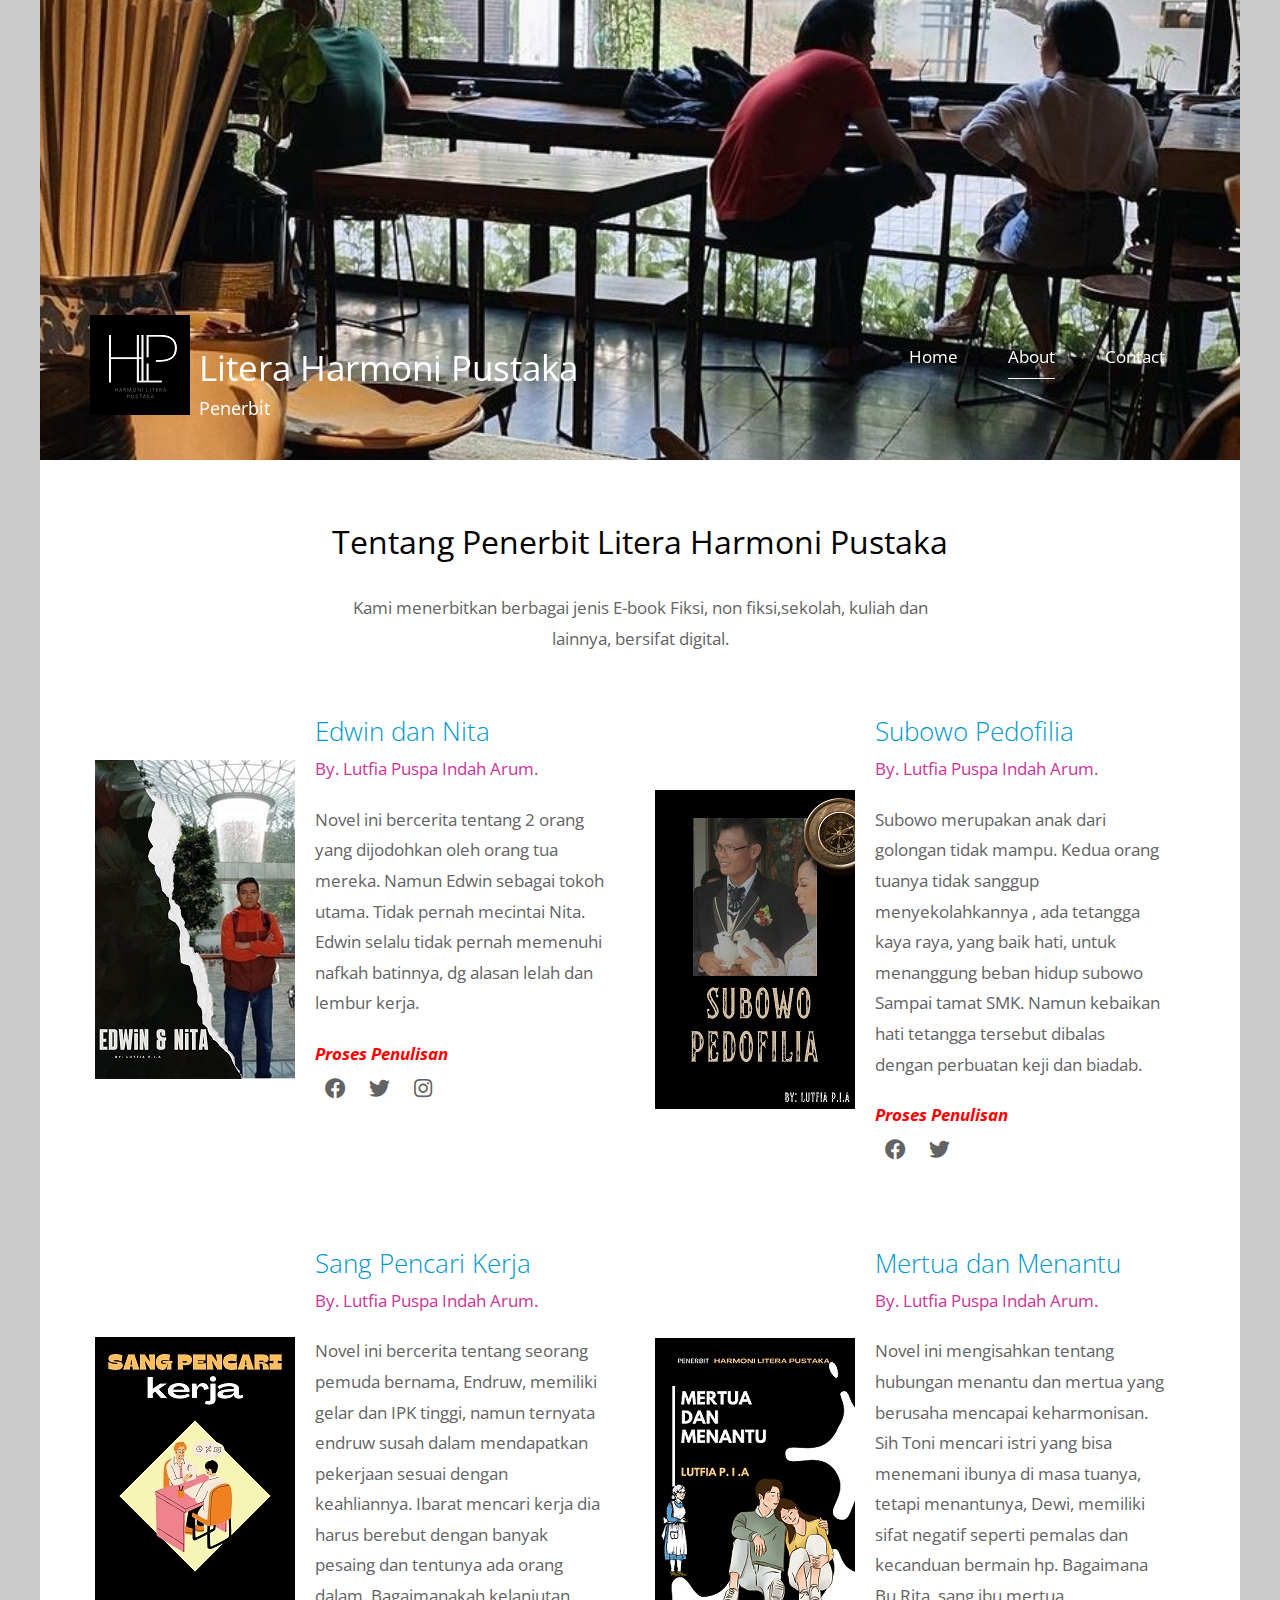
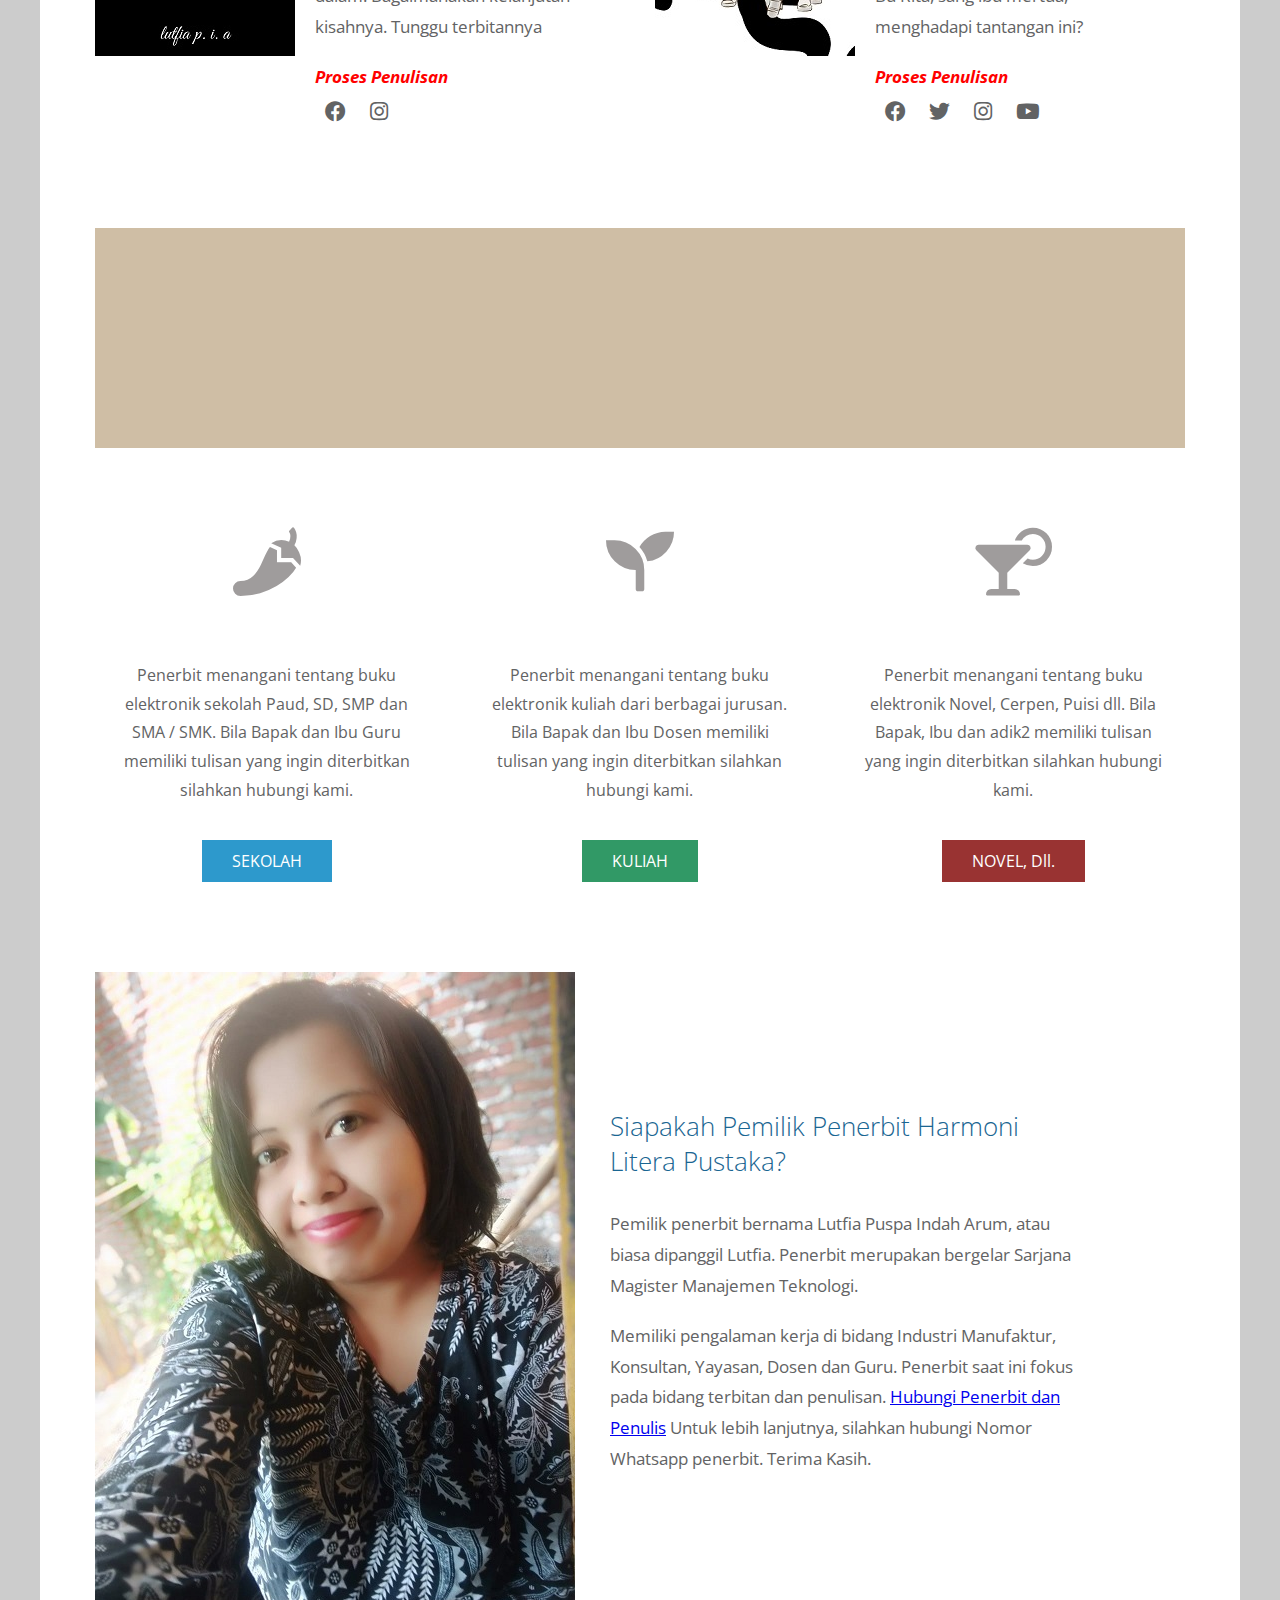
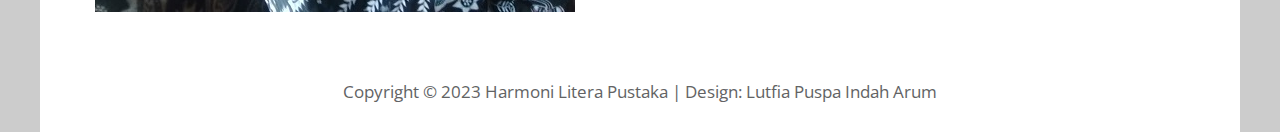
==== commit 07390232: "Update about.html" ====
--- a/about.html
+++ b/about.html
@@ -77,9 +77,9 @@
 							<figcaption class="tm-person-description">
 								<h4 class="tm-person-name">Subowo Pedofilia</h4>
 								<p class="tm-person-title">By. Lutfia Puspa Indah Arum.</p>
-								<p class="tm-person-about">Subowo merupakan anak dari orang tidak mampu.
-								Kedua orang tuanya tidak mampu menyekolahkannya, ada tetangga kaya raya, yang baik hati, untuk menyekolahkannya
-								Sampai tamat SMK. Namun kebaikan hati kakek dan nenek tersebut dibalas dengan perbuatan biadab.</p>
+								<p class="tm-person-about">Subowo merupakan anak dari golongan tidak mampu.
+								Kedua orang tuanya tidak sanggup menyekolahkannya , ada tetangga kaya raya, yang baik hati, untuk menanggung beban hidup subowo
+								Sampai tamat SMK. Namun kebaikan hati tetangga tersebut dibalas dengan perbuatan keji dan biadab.</p>
 								<div>
 									<p><i><b style="color: red;">Proses Penulisan</b></i></p>
 									<a href="https://fb.com" class="tm-social-link"><i class="fab fa-facebook tm-social-icon"></i></a>
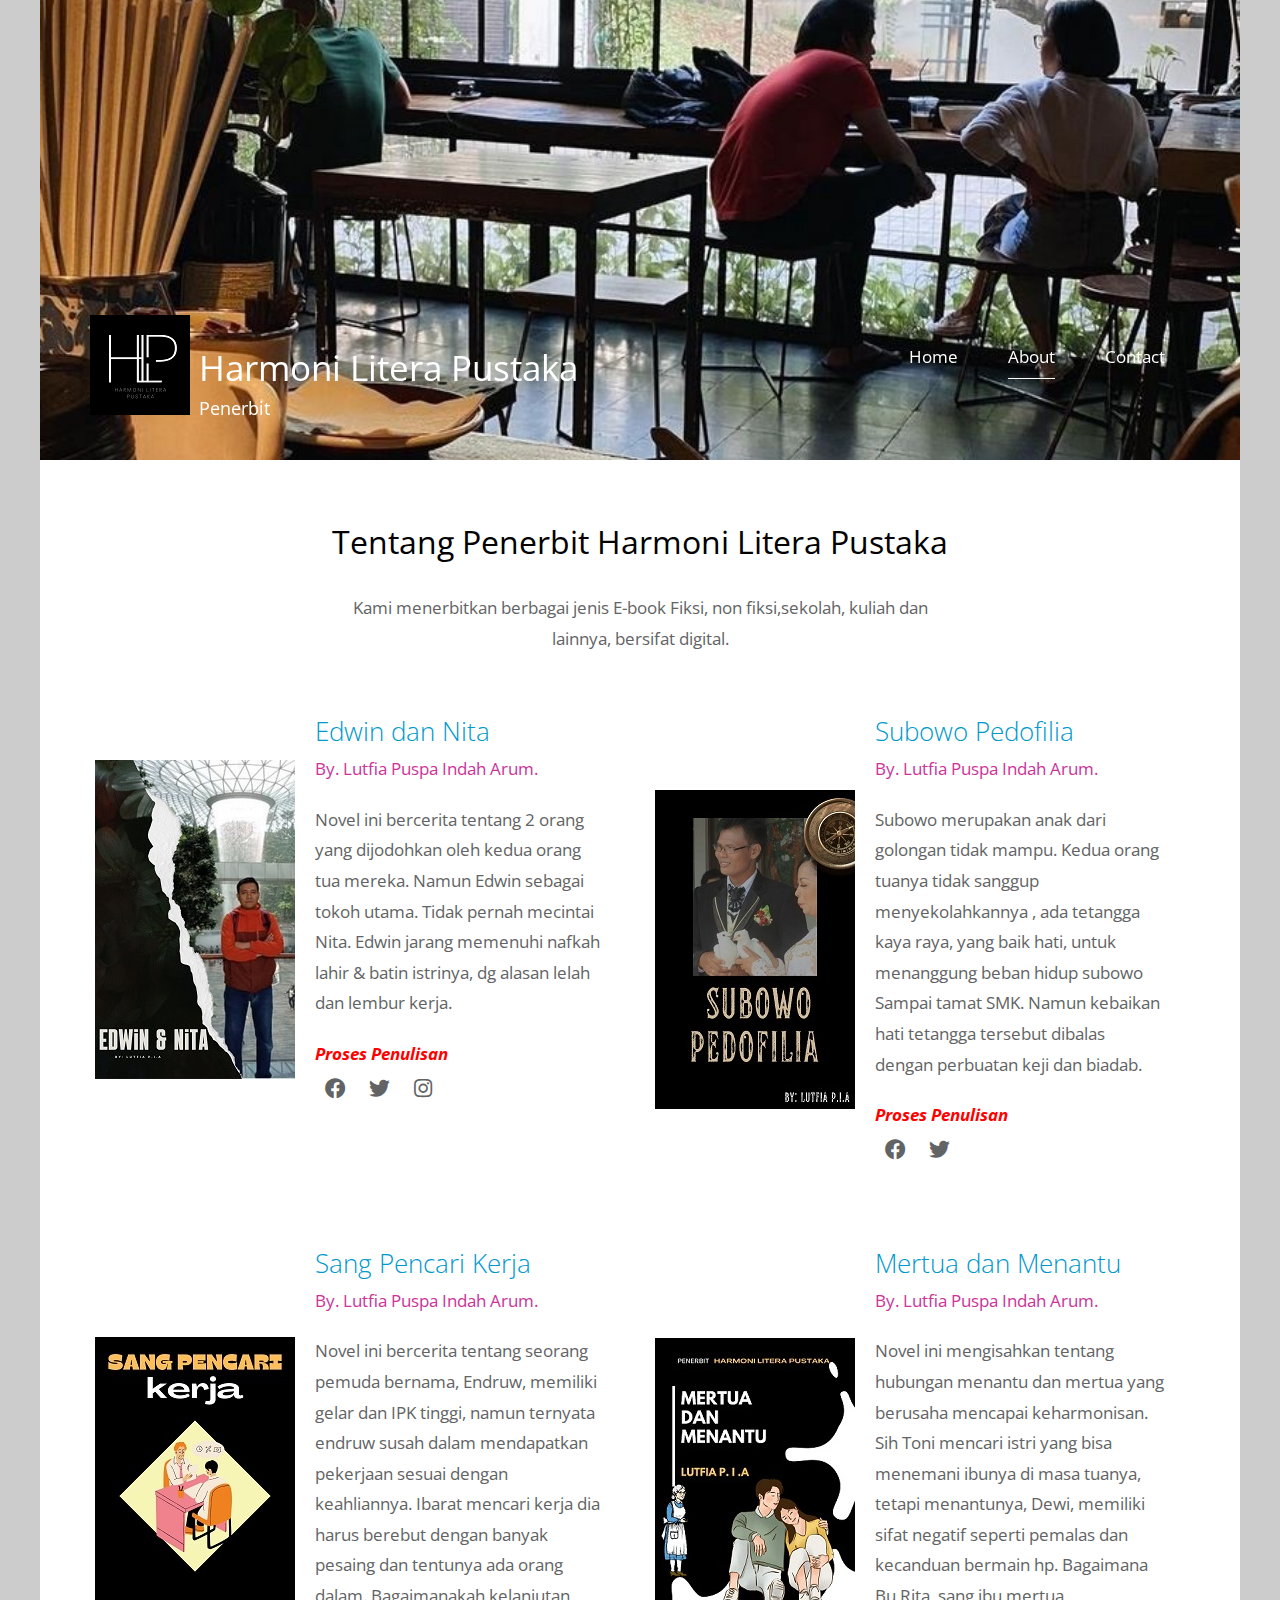
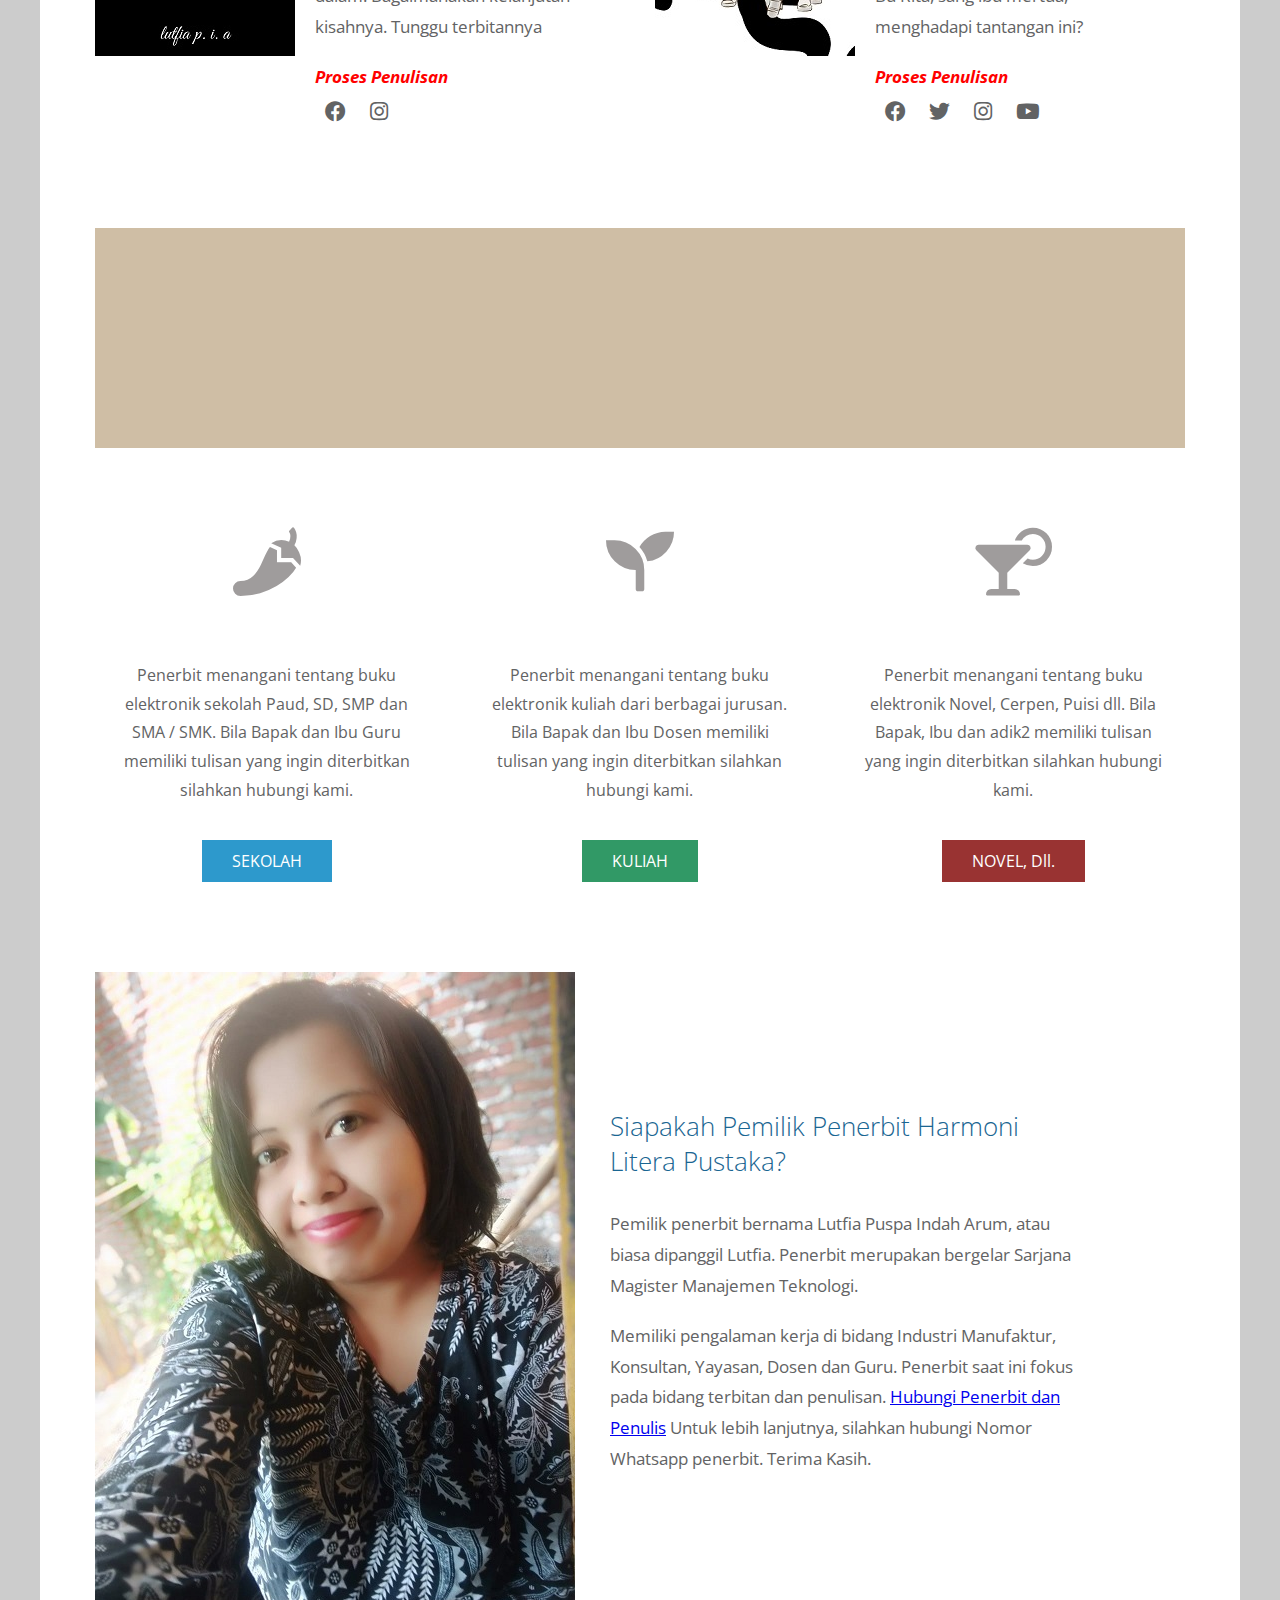
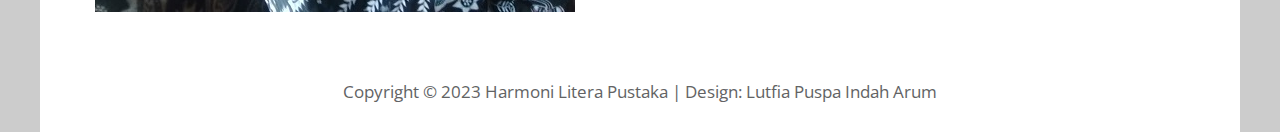
==== commit a1ebcaa0: "Update about.html" ====
--- a/about.html
+++ b/about.html
@@ -5,7 +5,7 @@
 	<meta charset="UTF-8" />
     <meta name="viewport" content="width=device-width, initial-scale=1.0" />
     <meta http-equiv="X-UA-Compatible" content="ie=edge" />
-    <title>Litera Harmoni Pustaka - Penerbit</title>
+    <title>Harmoni Litera Pustaka - Penerbit</title>
     <link href="https://fonts.googleapis.com/css?family=Open+Sans:300,400" rel="stylesheet" />
     <link href="css/all.min.css" rel="stylesheet" />
 	<link href="css/templatemo-style.css" rel="stylesheet" />
@@ -29,7 +29,7 @@
 						<div class="col-md-6 col-12">
 							<img src="img/simple-house-logo.png" alt="Logo" class="tm-site-logo" /> 
 							<div class="tm-site-text-box">
-								<h1 class="tm-site-title">Litera Harmoni Pustaka</h1>
+								<h1 class="tm-site-title">Harmoni Litera Pustaka</h1>
 								<h6 class="tm-site-description">Penerbit</h6>	
 							</div>
 						</div>
@@ -47,7 +47,7 @@
 
 		<main>
 			<header class="row tm-welcome-section">
-				<h2 class="col-12 text-center tm-section-title">Tentang Penerbit Litera Harmoni Pustaka</h2>
+				<h2 class="col-12 text-center tm-section-title">Tentang Penerbit Harmoni Litera Pustaka</h2>
 				<p class="col-12 text-center">Kami menerbitkan berbagai jenis E-book Fiksi, non fiksi,sekolah, kuliah dan lainnya, bersifat digital.</p>
 			</header>
 
@@ -60,8 +60,8 @@
 								<h4 class="tm-person-name">Edwin dan Nita</h4>
 								<p class="tm-person-title">By. Lutfia Puspa Indah Arum.</p>
 								<p class="tm-person-about">Novel ini bercerita tentang 2 orang
-								yang dijodohkan oleh orang tua mereka. Namun Edwin sebagai tokoh utama.
-								Tidak pernah mecintai Nita. Edwin selalu tidak pernah memenuhi nafkah batinnya, dg alasan lelah dan lembur kerja.</p>
+								yang dijodohkan oleh kedua orang tua mereka. Namun Edwin sebagai tokoh utama.
+								Tidak pernah mecintai Nita. Edwin jarang memenuhi nafkah lahir & batin istrinya, dg alasan lelah dan lembur kerja.</p>
 								<div>
 									<p><i><b style="color: red;">Proses Penulisan</b></i></p>
 									<a href="https://fb.com" class="tm-social-link"><i class="fab fa-facebook tm-social-icon"></i></a>
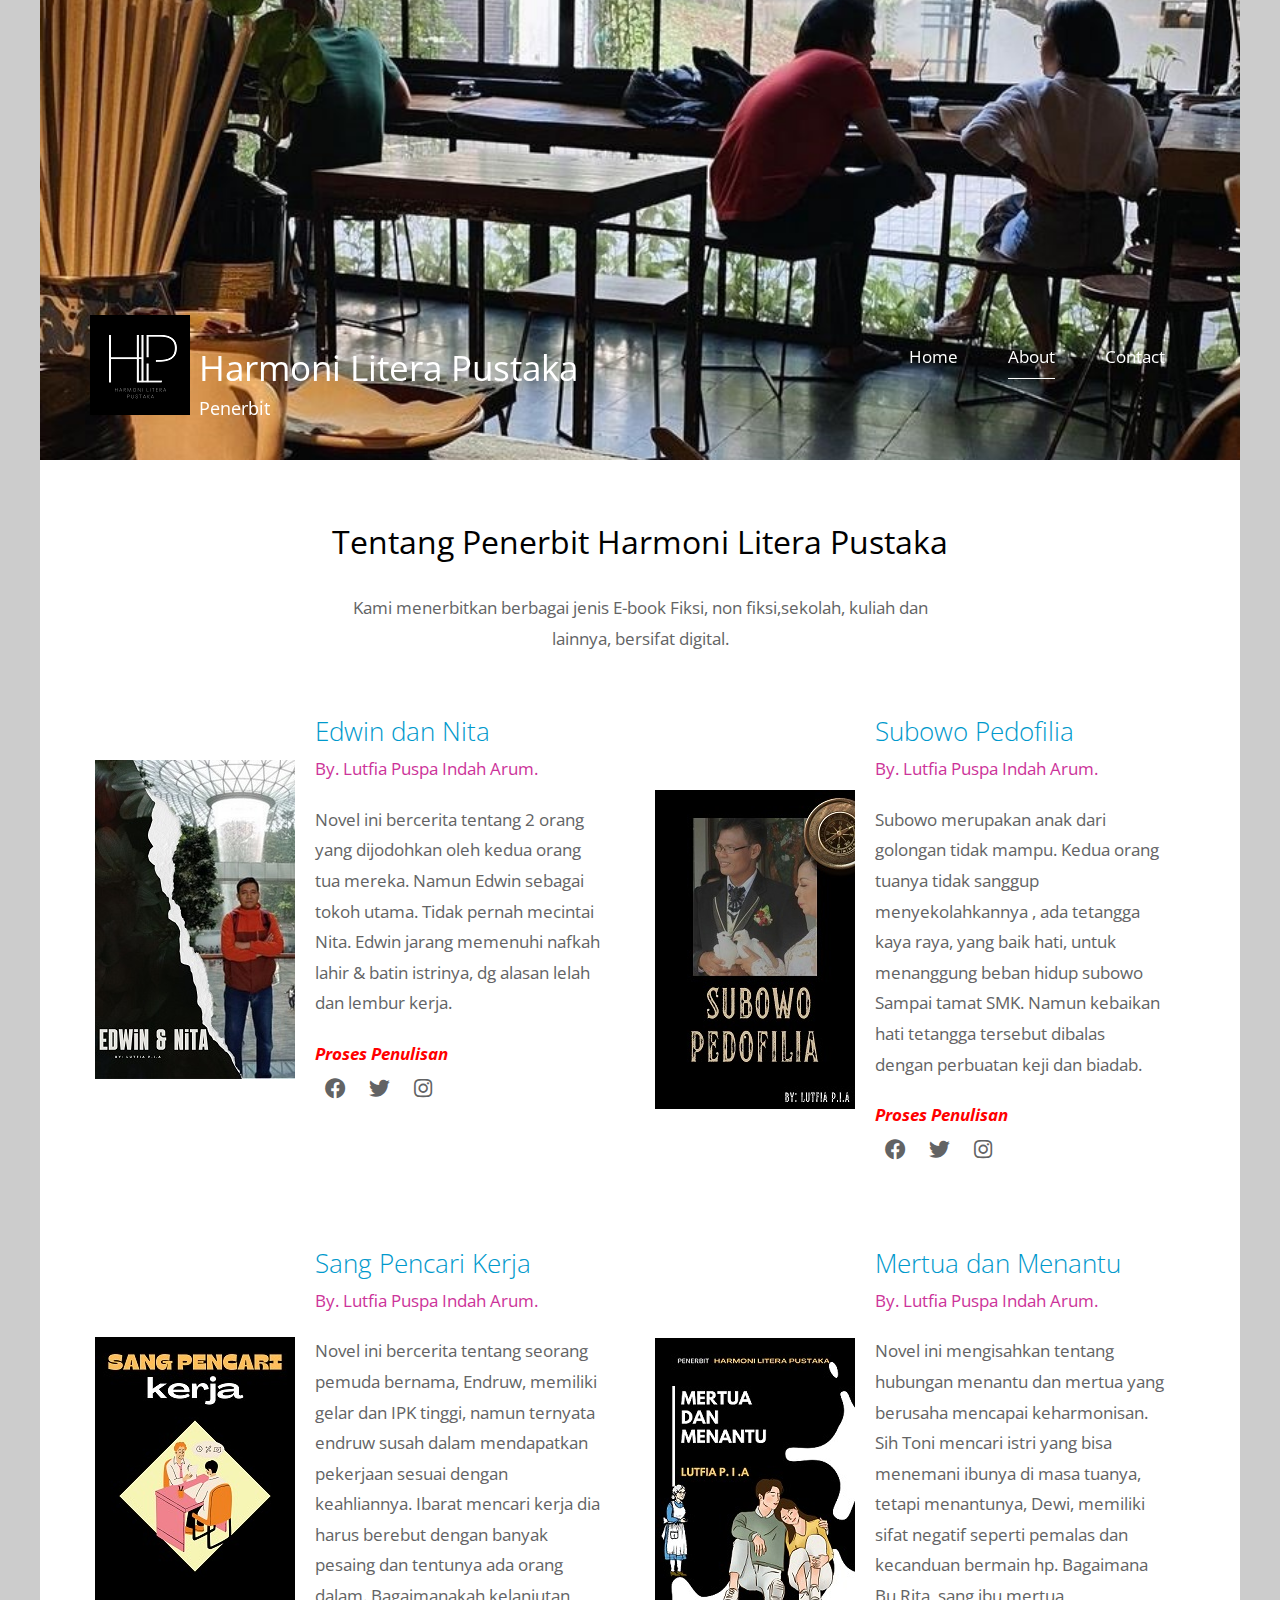
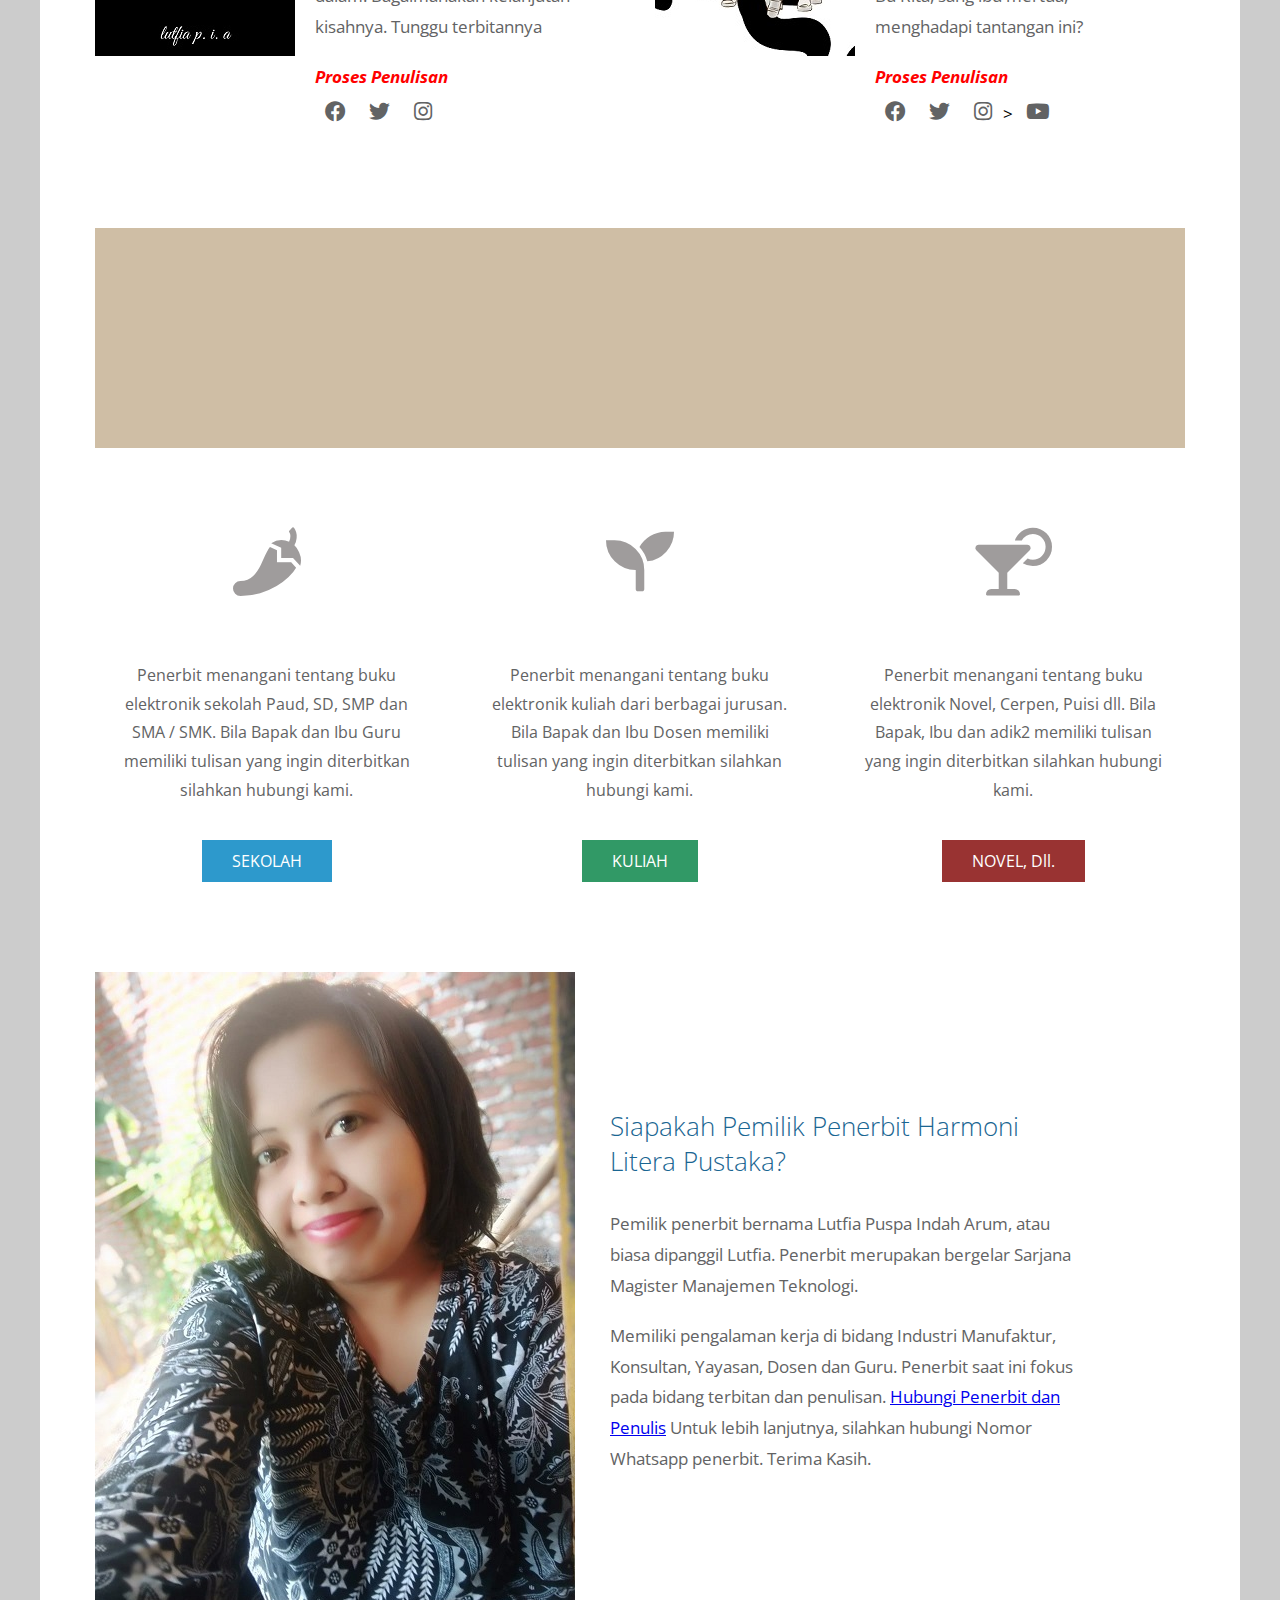
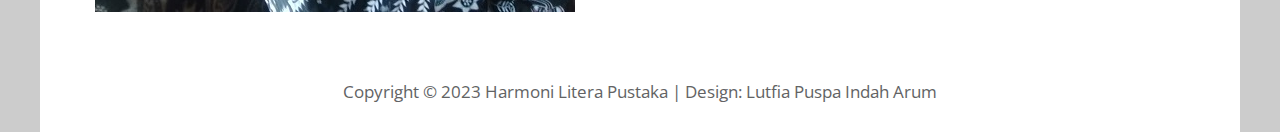
==== commit 7b0ab8ff: "Update about.html" ====
--- a/about.html
+++ b/about.html
@@ -64,9 +64,9 @@
 								Tidak pernah mecintai Nita. Edwin jarang memenuhi nafkah lahir & batin istrinya, dg alasan lelah dan lembur kerja.</p>
 								<div>
 									<p><i><b style="color: red;">Proses Penulisan</b></i></p>
-									<a href="https://fb.com" class="tm-social-link"><i class="fab fa-facebook tm-social-icon"></i></a>
-									<a href="https://twitter.com" class="tm-social-link"><i class="fab fa-twitter tm-social-icon"></i></a>
-									<a href="https://instagram.com" class="tm-social-link"><i class="fab fa-instagram tm-social-icon"></i></a>
+									<a href="https://www.facebook.com/Harmoni-Litera-Pustaka-108479765618167" class="tm-social-link"><i class="fab fa-facebook tm-social-icon"></i></a>
+								<a href="https://www.twitter.com/HarmoniLP" class="tm-social-link"><i class="fab fa-twitter tm-social-icon"></i></a>
+								<a href="https://www.instagram.com/harmoni_litera_pustaka?igshid=MzNlNGNkZWQ4Mg==" class="tm-social-link"><i class="fab fa-instagram tm-social-icon"></i></a>
 								</div>
 							</figcaption>
 						</figure>
@@ -82,8 +82,9 @@
 								Sampai tamat SMK. Namun kebaikan hati tetangga tersebut dibalas dengan perbuatan keji dan biadab.</p>
 								<div>
 									<p><i><b style="color: red;">Proses Penulisan</b></i></p>
-									<a href="https://fb.com" class="tm-social-link"><i class="fab fa-facebook tm-social-icon"></i></a>
-									<a href="https://twitter.com" class="tm-social-link"><i class="fab fa-twitter tm-social-icon"></i></a>
+									<a href="https://www.facebook.com/Harmoni-Litera-Pustaka-108479765618167" class="tm-social-link"><i class="fab fa-facebook tm-social-icon"></i></a>
+								<a href="https://www.twitter.com/HarmoniLP" class="tm-social-link"><i class="fab fa-twitter tm-social-icon"></i></a>
+								<a href="https://www.instagram.com/harmoni_litera_pustaka?igshid=MzNlNGNkZWQ4Mg==" class="tm-social-link"><i class="fab fa-instagram tm-social-icon"></i></a>
 								</div>
 							</figcaption>
 						</figure>
@@ -100,8 +101,9 @@
 								Bagaimanakah kelanjutan kisahnya. Tunggu terbitannya</p>
 								<div>
 									<p><i><b style="color: red;">Proses Penulisan</b></i></p>
-									<a href="https://fb.com" class="tm-social-link"><i class="fab fa-facebook tm-social-icon"></i></a>
-									<a href="https://instagram.com" class="tm-social-link"><i class="fab fa-instagram tm-social-icon"></i></a>
+									<a href="https://www.facebook.com/Harmoni-Litera-Pustaka-108479765618167" class="tm-social-link"><i class="fab fa-facebook tm-social-icon"></i></a>
+								<a href="https://www.twitter.com/HarmoniLP" class="tm-social-link"><i class="fab fa-twitter tm-social-icon"></i></a>
+								<a href="https://www.instagram.com/harmoni_litera_pustaka?igshid=MzNlNGNkZWQ4Mg==" class="tm-social-link"><i class="fab fa-instagram tm-social-icon"></i></a>
 								</div>
 							</figcaption>
 						</figure>
@@ -117,9 +119,9 @@
 								Bagaimana Bu Rita, sang ibu mertua, menghadapi tantangan ini?</p>
 								<div>
 									<p><i><b style="color: red;">Proses Penulisan</b></i></p>
-									<a href="https://fb.com" class="tm-social-link"><i class="fab fa-facebook tm-social-icon"></i></a>
-									<a href="https://twitter.com" class="tm-social-link"><i class="fab fa-twitter tm-social-icon"></i></a>
-									<a href="https://instagram.com" class="tm-social-link"><i class="fab fa-instagram tm-social-icon"></i></a>
+									<a href="https://www.facebook.com/Harmoni-Litera-Pustaka-108479765618167" class="tm-social-link"><i class="fab fa-facebook tm-social-icon"></i></a>
+								<a href="https://www.twitter.com/HarmoniLP" class="tm-social-link"><i class="fab fa-twitter tm-social-icon"></i></a>
+								<a href="https://www.instagram.com/harmoni_litera_pustaka?igshid=MzNlNGNkZWQ4Mg==" class="tm-social-link"><i class="fab fa-instagram tm-social-icon"></i></a>>
 									<a href="https://youtube.com" class="tm-social-link"><i class="fab fa-youtube tm-social-icon"></i></a>
 								</div>
 							</figcaption>
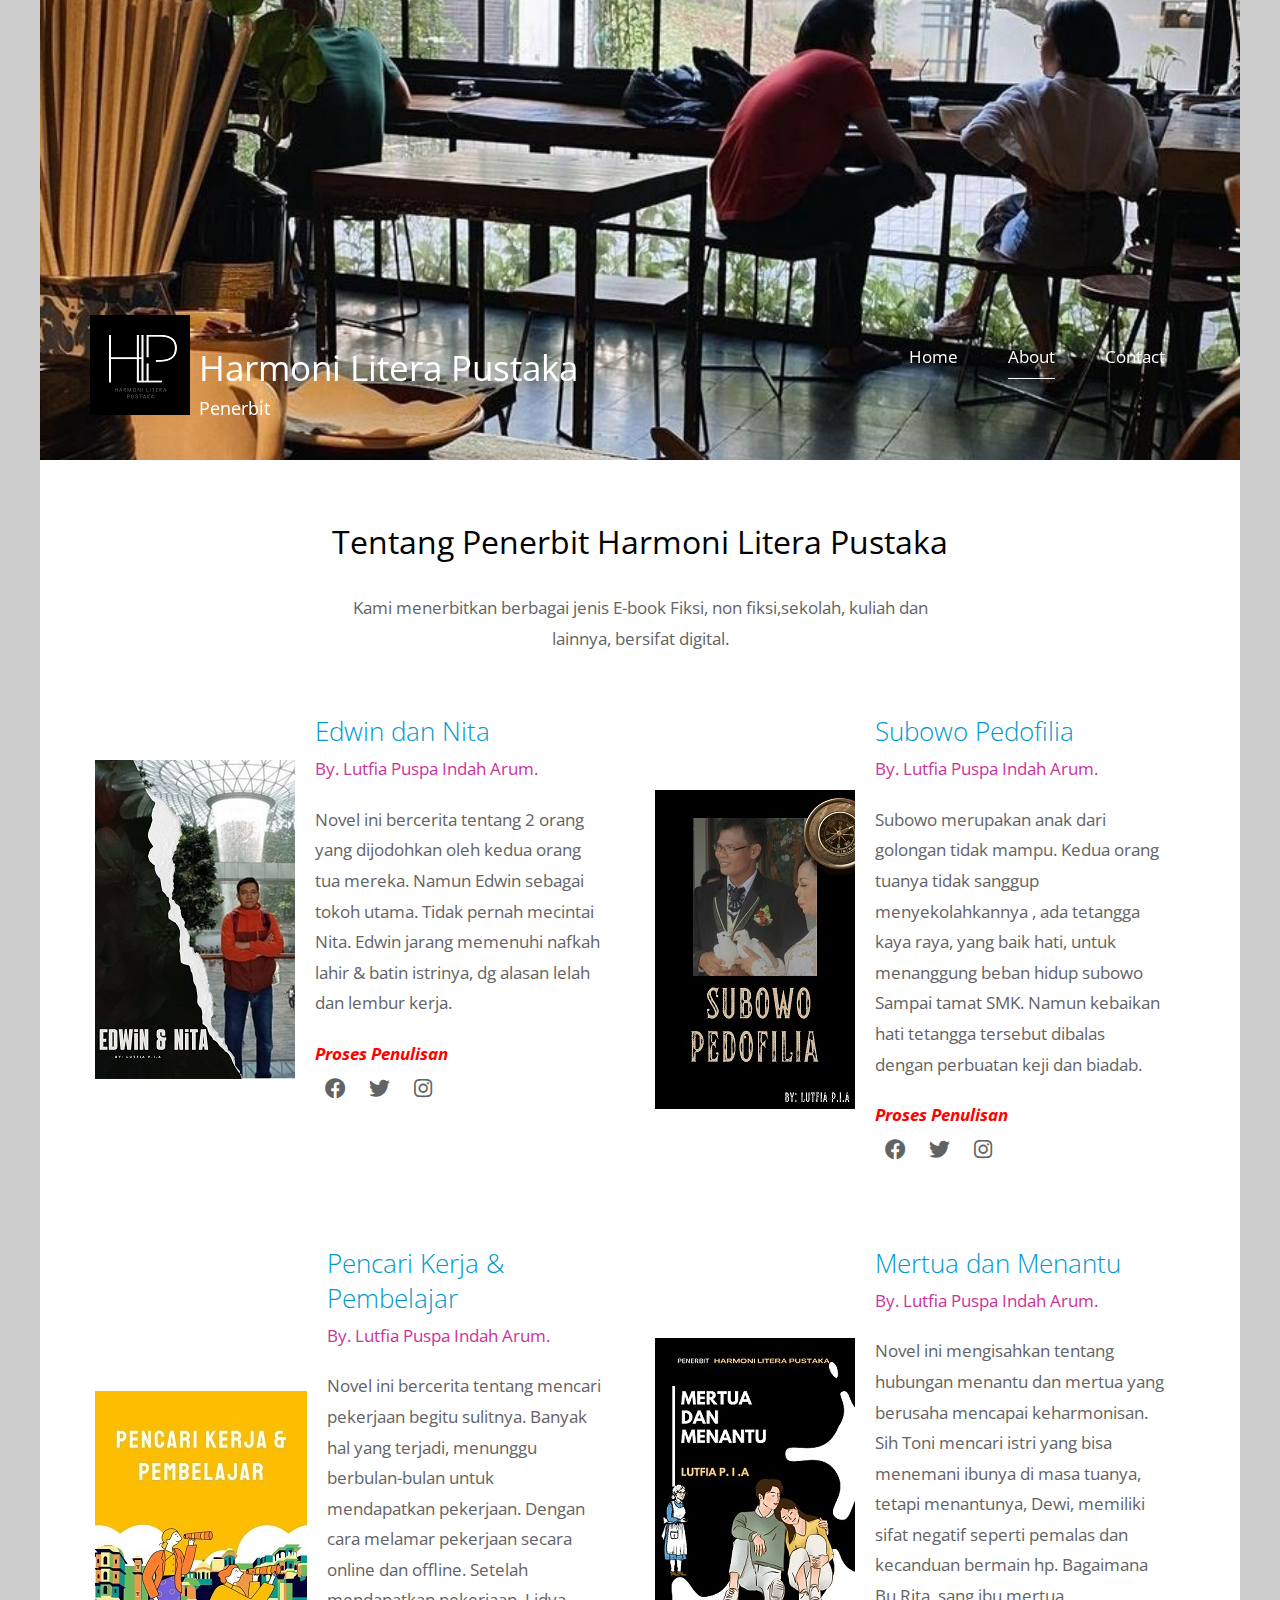
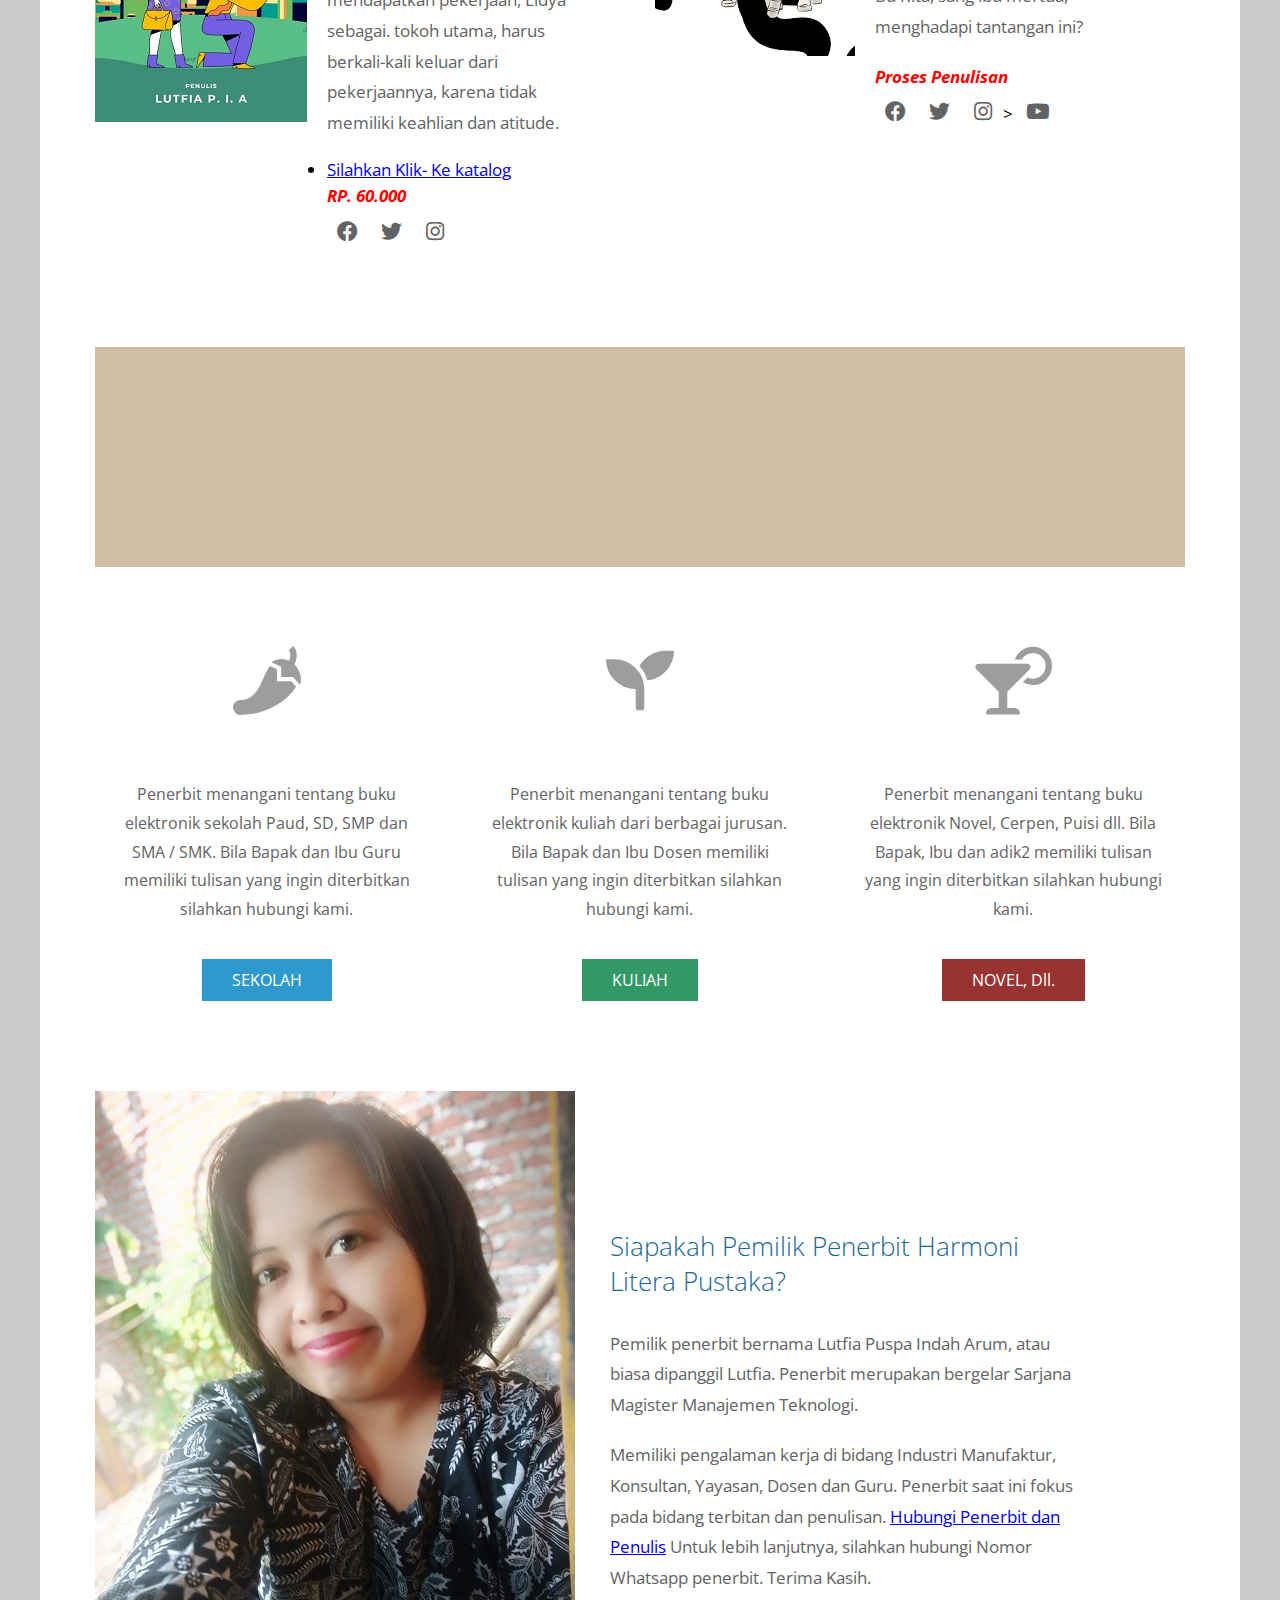
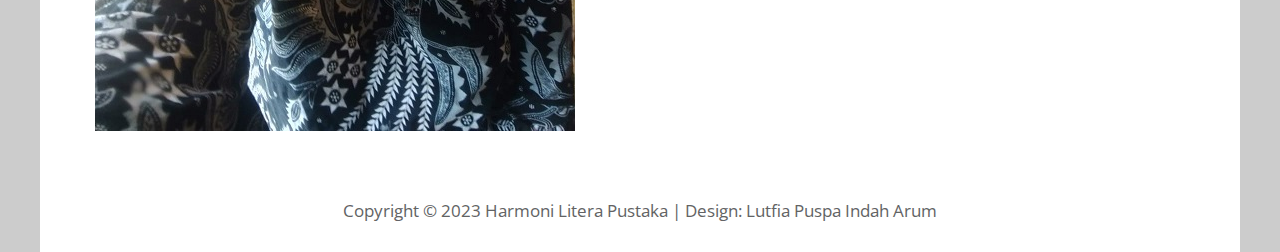
==== commit 01e2a1e0: "Update about.html" ====
--- a/about.html
+++ b/about.html
@@ -93,14 +93,14 @@
 						<figure class="tm-person">
 							<img src="img/about-03.jpg" alt="Image" class="img-fluid tm-person-img" />
 							<figcaption class="tm-person-description">
-								<h4 class="tm-person-name">Sang Pencari Kerja</h4>
+								<h4 class="tm-person-name">Pencari Kerja & Pembelajar</h4>
 								<p class="tm-person-title">By. Lutfia Puspa Indah Arum.</p>
-								<p class="tm-person-about">Novel ini bercerita tentang seorang pemuda bernama,
-								Endruw, memiliki gelar dan IPK tinggi, namun ternyata endruw susah dalam mendapatkan pekerjaan 
-								sesuai dengan keahliannya. Ibarat mencari kerja dia harus berebut dengan banyak pesaing dan tentunya ada orang dalam.
-								Bagaimanakah kelanjutan kisahnya. Tunggu terbitannya</p>
-								<div>
-									<p><i><b style="color: red;">Proses Penulisan</b></i></p>
+								<p class="tm-person-about">Novel ini bercerita tentang mencari pekerjaan begitu sulitnya.
+								Banyak hal yang terjadi, menunggu berbulan-bulan untuk mendapatkan pekerjaan. Dengan cara
+								melamar pekerjaan secara online dan offline. Setelah mendapatkan pekerjaan, Lidya sebagai.
+								tokoh utama, harus berkali-kali keluar dari pekerjaannya, karena tidak memiliki keahlian dan atitude.</p>
+								<div><li><a href="katalog.html">Silahkan Klik- Ke katalog</a></li>
+									<p><i><b style="color: red;">RP. 60.000</b></i></p>
 									<a href="https://www.facebook.com/Harmoni-Litera-Pustaka-108479765618167" class="tm-social-link"><i class="fab fa-facebook tm-social-icon"></i></a>
 								<a href="https://www.twitter.com/HarmoniLP" class="tm-social-link"><i class="fab fa-twitter tm-social-icon"></i></a>
 								<a href="https://www.instagram.com/harmoni_litera_pustaka?igshid=MzNlNGNkZWQ4Mg==" class="tm-social-link"><i class="fab fa-instagram tm-social-icon"></i></a>
